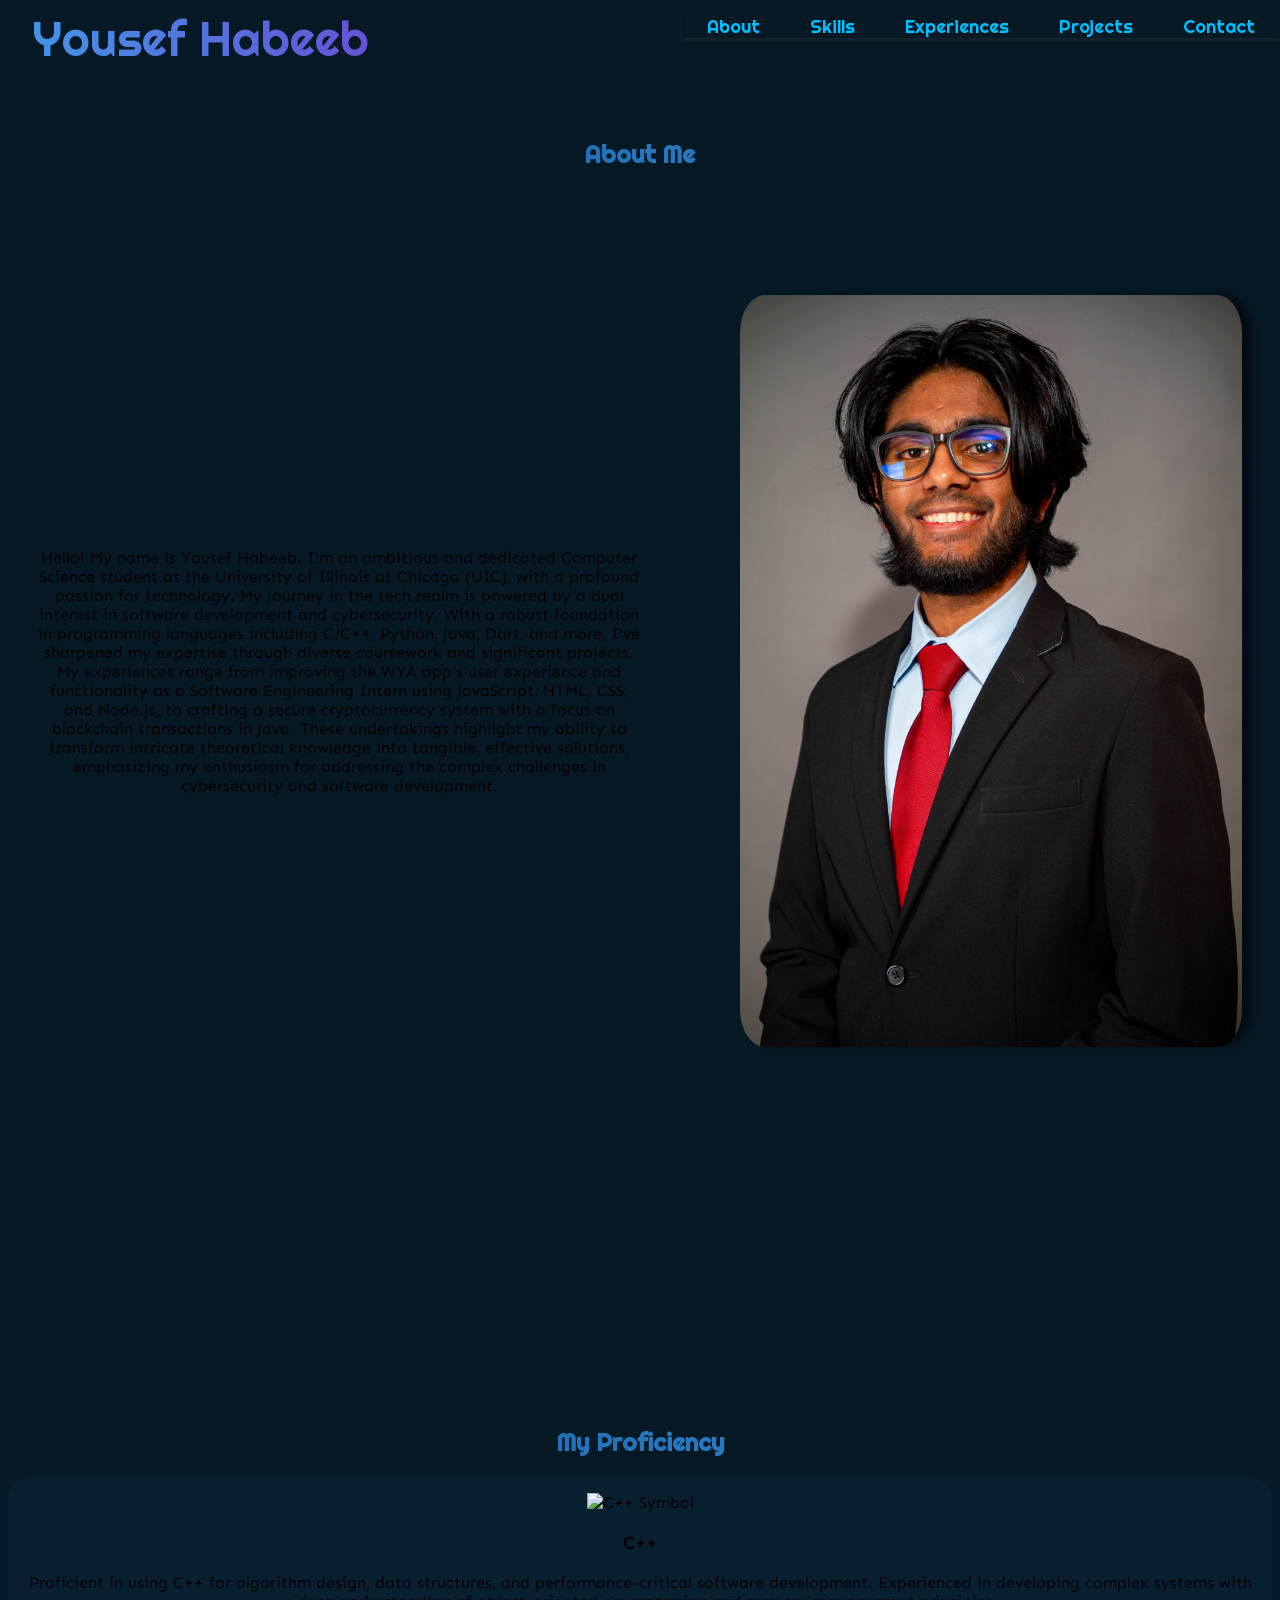
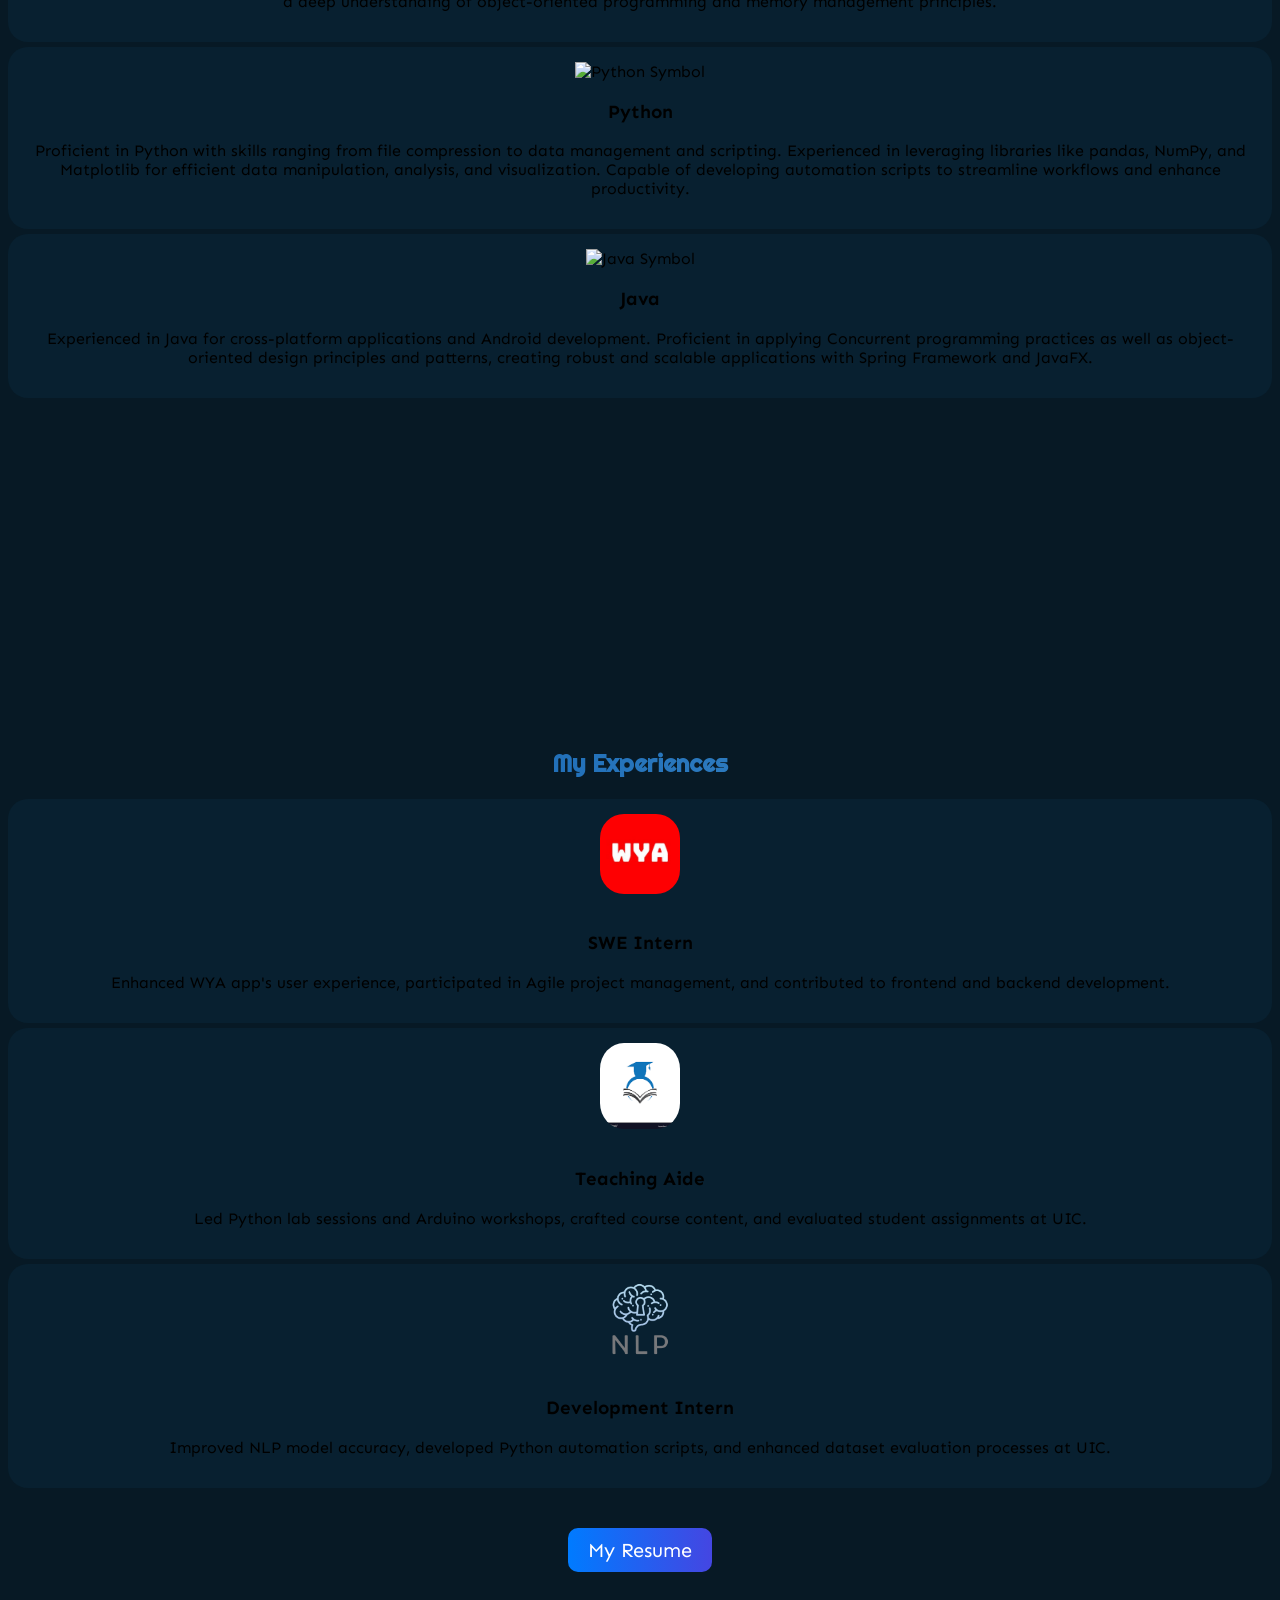
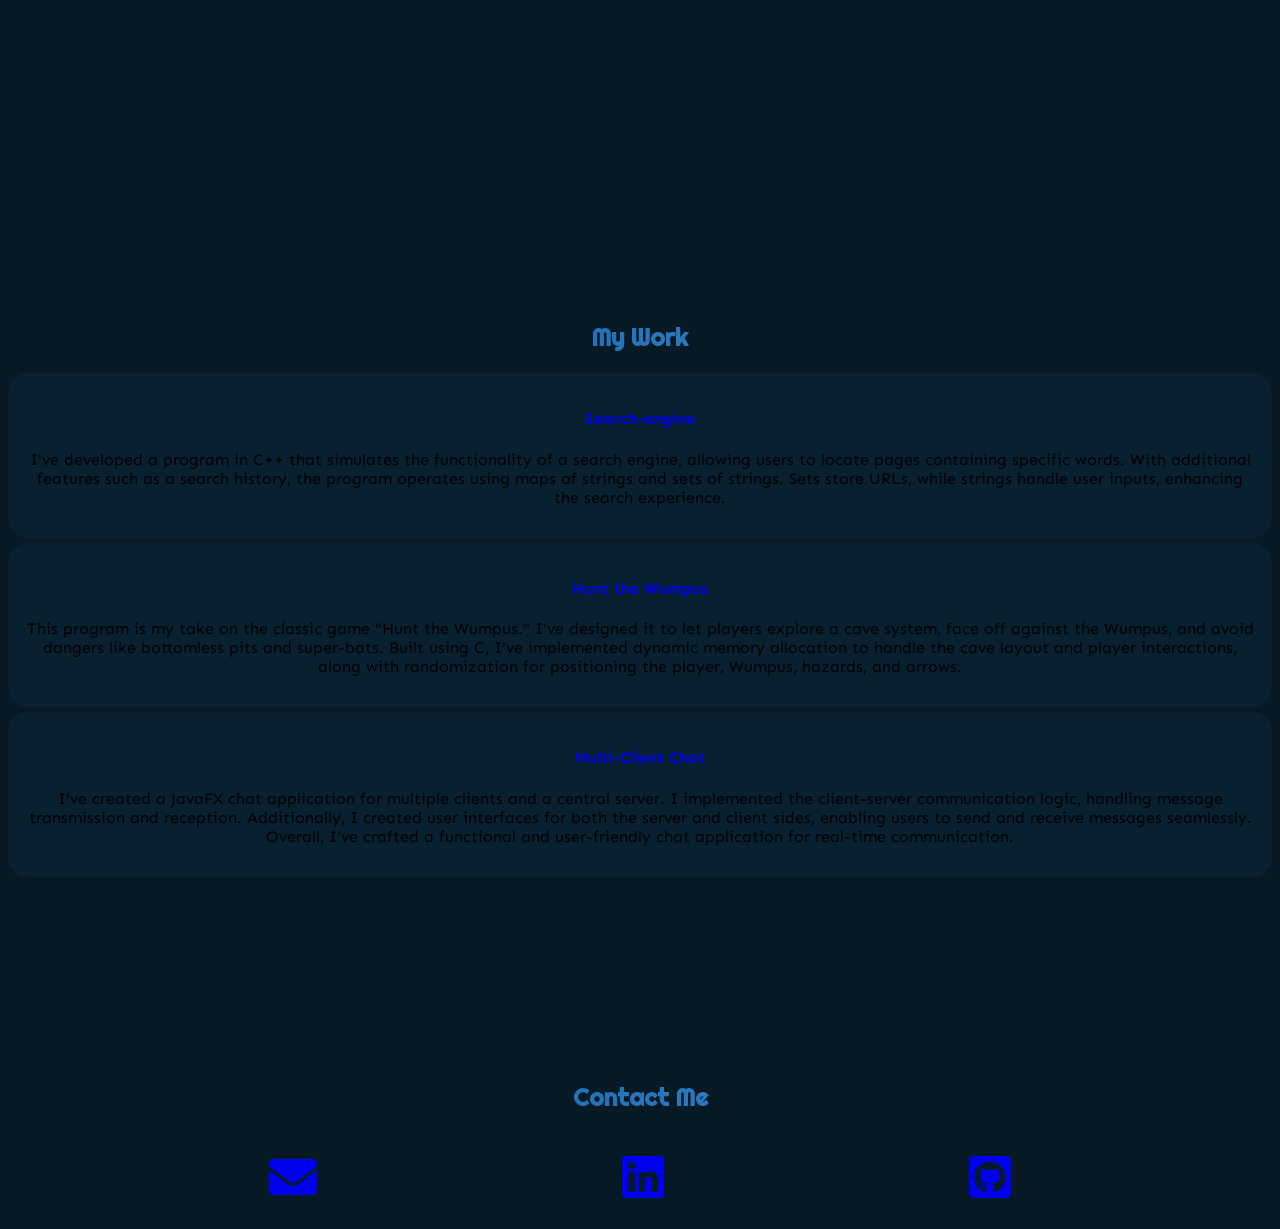
==== index.html @ d12cd9b8 "checking without .html check" ====
<!DOCTYPE html>
<html lang="en">
<head>
    <meta charset="UTF-8">
    <meta name="viewport" content="width=device-width, initial-scale=1">
    <link rel="stylesheet" href="https://cdn.jsdelivr.net/npm/@picocss/pico@1/css/pico.min.css">
    <link rel="stylesheet" href="https://cdnjs.cloudflare.com/ajax/libs/font-awesome/5.15.3/css/all.min.css">
    
    
    <link rel="stylesheet" href="indexStyles.css">
    
</head>


<body>


        <div class="cool-looking-name">Yousef Habeeb</div>

        <input type="checkbox" id="nav-toggle" class="nav-toggle" hidden>
        <label for="nav-toggle" class="nav-toggle-label">
            <span><i class="fas fa-bars"></i></span>
        </label>

        <div class="navbar">
            <a href="#" class="back-arrow" style="display:none;">&#8678;
            </a> 
            <a href="#about">About</a>
            <a href="#skills">Skills</a>
            <a href="#goals">Experiences</a>
            <a href="#projects">Projects</a>
            <a href="#contact">Contact</a>
        </div>


<main class="container">
    <section id="about">
        <h2>About Me</h2>
        <div class="about-content">
            <p> 
                Hello! My name is Yousef Habeeb. I'm an ambitious and dedicated Computer Science student at the University of Illinois at Chicago (UIC), with a profound passion for technology. My journey in the tech realm is powered by a dual interest in software development and cybersecurity. With a robust foundation in programming languages including C/C++, Python, Java, Dart, and more, I've sharpened my expertise through diverse coursework and significant projects. My experiences range from improving the WYA app's user experience and functionality as a Software Engineering Intern using JavaScript, HTML, CSS, and Node.js, to crafting a secure cryptocurrency system with a focus on blockchain transactions in Java. These undertakings highlight my ability to transform intricate theoretical knowledge into tangible, effective solutions, emphasizing my enthusiasm for addressing the complex challenges in cybersecurity and software development.</p>
            <img src="me.jpg" alt="About Me Image">
        </div>
    </section>
    

    <section id="skills">
        <h2>My Proficiency</h2>
        <div class="grid">
            <article>
                <img src="https://img.icons8.com/color/48/000000/c-plus-plus-logo.png" alt="C++ Symbol" style="width:48px;height:auto;">
                <h3>C++</h3>
                <p>Proficient in using C++ for algorithm design, data structures, and performance-critical software development. Experienced in developing complex systems with a deep understanding of object-oriented programming and memory management principles.</p>
            </article>
            <article>
                <img src="https://img.icons8.com/color/48/000000/python.png" alt="Python Symbol" style="width:48px;height:auto;">
                <h3>Python</h3>
                <p>Proficient in Python with skills ranging from file compression to data management and scripting. Experienced in leveraging libraries like pandas, NumPy, and Matplotlib for efficient data manipulation, analysis, and visualization. Capable of developing automation scripts to streamline workflows and enhance productivity.</p>
            </article>
            <article>
                <img src="https://img.icons8.com/color/48/000000/java-coffee-cup-logo.png" alt="Java Symbol" style="width:48px;height:auto;">
                <h3>Java</h3>
                <p>Experienced in Java for cross-platform applications and Android development. Proficient in applying Concurrent programming practices as well as object-oriented design principles and patterns, creating robust and scalable applications with Spring Framework and JavaFX. </p>
            </article>
        </div>
    </section>
    




    <section id="goals" class="goals-content">
        <h2>My Experiences</h2>
        <div class="grid">
            <!-- Card for Software Engineering Intern -->
            <article>
                <img src="Assets/wya.jpg" alt="Software Engineering" class="experience-icon">
                <h3>SWE Intern</h3>
                <p>Enhanced WYA app's user experience, participated in Agile project management, and contributed to frontend and backend development.</p>
            </article>
    
            <!-- Card for Technical Instructor -->
            <article>
                <img src="Assets/TA.png" alt="Technical Instructor" class="experience-icon">
                <h3>Teaching Aide</h3>
                <p>Led Python lab sessions and Arduino workshops, crafted course content, and evaluated student assignments at UIC.</p>
            </article>
    
            <!-- Card for NLP Development Intern -->
            <article>
                <img src="Assets/nlp-logo.png" alt="NLP Development" class="experience-icon">
                <h3>Development Intern</h3>
                <p>Improved NLP model accuracy, developed Python automation scripts, and enhanced dataset evaluation processes at UIC.</p>
            </article>
            <!-- Add more cards as needed -->
        </div>

        <div>
            <div class="button-container">
                <a href="Yousef_resume.pdf" class="resume-button" target="_blank">My Resume</a>
            </div>
        </div>
        
    </section>




    <section id="projects">
    <h2>My Work</h2>
    <div class="grid">
        <article>
            <h4><a href="search-engine" >Search-engine</a></h4>
            <p>I've developed a program in C++ that simulates the functionality of a search engine, allowing users to locate pages containing specific words. With additional features such as a search history, the program operates using maps of strings and sets of strings. Sets store URLs, while strings handle user inputs, enhancing the search experience.</p>
        </article>
        <article>
            <h4><a href="wumpus" >Hunt the Wumpus</a></h4>
            <p>This program is my take on the classic game "Hunt the Wumpus." I've designed it to let players explore a cave system, face off against the Wumpus, and avoid dangers like bottomless pits and super-bats. Built using C, I've implemented dynamic memory allocation to handle the cave layout and player interactions, along with randomization for positioning the player, Wumpus, hazards, and arrows.</p>
        </article>
        <article>
            <h4><a href="client" >Multi-Client Chat</a></h4>
            <p>I've created a JavaFX chat application for multiple clients and a central server. I implemented the client-server communication logic, handling message transmission and reception. Additionally, I created user interfaces for both the server and client sides, enabling users to send and receive messages seamlessly. Overall, I've crafted a functional and user-friendly chat application for real-time communication.</p>
        </article>
    </div>
    </section>

    <section id="contact">
        <h2>Contact Me</h2>
        <div class="contact-icons" style="text-align:center;">
            <a href="#" onclick="openGmail()">
                <i class="fas fa-envelope fa-3x"></i>
            </a>
            <a href="https://www.linkedin.com/in/yousefhabeeb21/" target="_blank" class="contact-link">
                <i class="fab fa-linkedin fa-3x"></i>
            </a>
            <a href="https://github.com/YousefHabeeb21" target="_blank" class="contact-link">
                <i class="fab fa-github-square fa-3x"></i>
            </a>
        </div>
    </section>
    
</main>

        
        
        
        
    <script src="scripts.js"></script>
    <script src="navbar.js"></script>
        
        
</body>
</html>
---- indexStyles.css ----
@import url('https://fonts.googleapis.com/css2?family=Righteous&display=swap');
@import url('https://fonts.googleapis.com/css2?family=Sen:wght@400;700;800&display=swap');



.cool-looking-name {
    margin-left: 25px;
    font-family: 'Righteous', cursive;
    font-size: 48px;
    background: -webkit-linear-gradient(left, #4493e7, #8811c5);
    background-clip: text;
    color: transparent;
    background-size: 200% 100%;
    animation: moveGradient 1.5s linear infinite;
    display: inline-block;
}

body {
    background-color: #071925;
    font-family: 'Sen', cursive;
    
}
body {
    -webkit-font-smoothing: antialiased; /* for Chrome, Safari */
    -moz-osx-font-smoothing: grayscale; /* for Firefox */
    text-rendering: optimizeLegibility;
}



@keyframes moveGradient {

    0%, 100% {
        background-position: 0% 50%;
    }
    50% {
        background-position: 100% 50%;
    }
}





#skills {
    margin-top: 350px;
}
#goals {
    margin-top: 350px;
}

#projects {
    margin-top: 350px;
    
}

#contact {
    padding-top: 100px;
    margin-bottom: auto;
}

h4 a{
    display: inline;
    text-decoration: none;
}
h4 {
    transition: transform 0.3s ease;
}
h4:hover{
    transform: scale(1.15);
}




#about {
    text-align: center; 
    padding: 30px;
}

#about h2 {
    margin-top: 40px; 
}

.about-content {
    display: flex; 
    justify-content: center; 
    align-items: center; 
    gap: 100px; 
    margin-top: 125px;
}

#about p {
    flex: 1; 
    max-width: 50%;
    text-align: center; 

}

#about img {
    flex: .5; 
    border-radius: 05%; 
    width: 200px; 
    height: auto;
    box-shadow: 10px 0px 6px rgba(0, 0, 0, 0.5);
}






.experience-icon {
    width: 80px; 
    height: auto;
    margin-bottom: 15px;
    border-radius: 30%;
}

.button-container {
    text-align: center;
    margin-top: 40px; 
}


.resume-button {
    padding: 10px 20px;
    background: -webkit-linear-gradient(left, #007bff, #8811c5);
    background-size: 200% 100%;
    animation: moveGradient 2s linear infinite;
    text-decoration: none;
    color: white;
    border: none;
    border-radius: 10px;
    font-size: 20px;
    display: inline-block; 
    transition: transform 0.3s ease;

}


#goals .resume-button:hover {
    text-decoration: none; 
    transform: scale(1.15);
}



article {
    padding: 15px;
    border-radius: 20px;
    text-align: center;
    transition: transform 0.3s ease, box-shadow 0.3s ease; 
    margin-bottom: 5px;
    background-color: #082030;
    /* font-family: 'Roboto', Arial, Helvetica, sans-serif; */

    

}
article:hover {
    transform: translateY(-5px); 
    box-shadow: 0 5px 15px rgba(0,0,0,0.2); 
}
    


    .navbar {
        position: fixed; 
        display: flex;
        font-size: 15;
        font-family: 'Righteous';
        top: 15px; 
        right: 0;
        width: auto; 
        z-index: 1000; 
        box-shadow: 0 2px 4px rgba(173, 167, 167, 0.1);
        transition: none;
    }
    .navbar a {
        color: #00bfff;
        text-decoration: none;
        margin: 0 25px;
        font-size: 18px;
        transition: color 0.3s;
    }
    .navbar a:hover {
        color: #ffffff;
        text-shadow: 0 0 8px #00bfff; 
    }
    .nav-toggle-label {
        display: contents; 
        position: fixed;
        top: 0; right: 0;
        padding: 1rem;
    }
    .nav-toggle-label span,
    .nav-toggle-label span i {
        display: none;
    }
    


    h2 {
        /* color: #00bfff; */
        background: -webkit-linear-gradient(left, #0253aa, #94d9f0);
        background-clip: text;
        color: transparent;
        background-size: 200% 100%;
        animation: moveGradient 2s linear infinite;
        text-align: center; 
        font-family: 'Righteous';
        margin-top: 100px;
    }     
    .contact-intro {
        text-align: center;
        font-size: 1.2em;
        font-weight: bold;
        
    }

    .contact-icons a {
        display: inline-block;
        margin: 20px 150px;
        transition: transform 0.3s ease;
    }

    .contact-icons a:hover {
        transform: scale(1.25);
    }





    @media (max-width: 990px) {
        .cool-looking-name {
            font-size: 38px;
        }


        #about {
            padding: 15px;
        }

        .about-content {
            display: flex;
            flex-direction: column; 
            align-items: center; 
            margin-top: 30px;
            
        }

        #about p {
            max-width: 100%; 
            text-align: center; 
            margin-bottom: -20px; 
            
        }

        #about img {
            width: 75%; 
            height: auto; 
            box-shadow: 0 5px 8px rgba(0,0,0,0.4); 
        }

        h4 a{
          text-decoration: underline;
        }
        h4:hover{
            transform: scale(1);
        }

        #goals .resume-button:hover {
            text-decoration: none; 
            transform: scale(1);
        }
        article:hover {
            transform: translateY(0px); 
            box-shadow: 0 5px 15px rgba(0,0,0,0.2); 
        }
      
        .nav-toggle-label span,
        .nav-toggle-label span i {
            display: block; 
            color: #0eb4e7; 
            font-size: 1.5rem; 
            right: 0;
            z-index: 1000;

        }


        .navbar {
            position: fixed;
            display:block;
            top: 0; right: 0;
            width: 100%; 
            height: 100%;
            background: -webkit-linear-gradient(left, #007bff, #8811c5);
            box-shadow: -5px 0 15px rgba(0,0,0,.5);
            transform: translateX(100%);
            transition: transform 0.3s ease-in-out;
        }

        .nav-toggle:checked ~ .navbar {
            transform: translateX(0); 
        }

        .navbar a {
            display: flex;
            padding: 30px 10px;
            font-weight: bold;
            text-align: center;
            color:lightskyblue;
        }
        .nav-toggle:checked ~ .nav-toggle-label {
            display: none;
        }

        .back-arrow {
            display: none; 
            color: #fff; 
            position: absolute;
            top: 0;
            right: 0;
            padding: 1rem;
        }
        


        .contact-icons a {
            display: inline-block;
            margin: 20px 50px;
            transition: transform 0.3s ease;
        }
        .contact-icons a:hover {
            transform: scale(1);
        }
          

    }
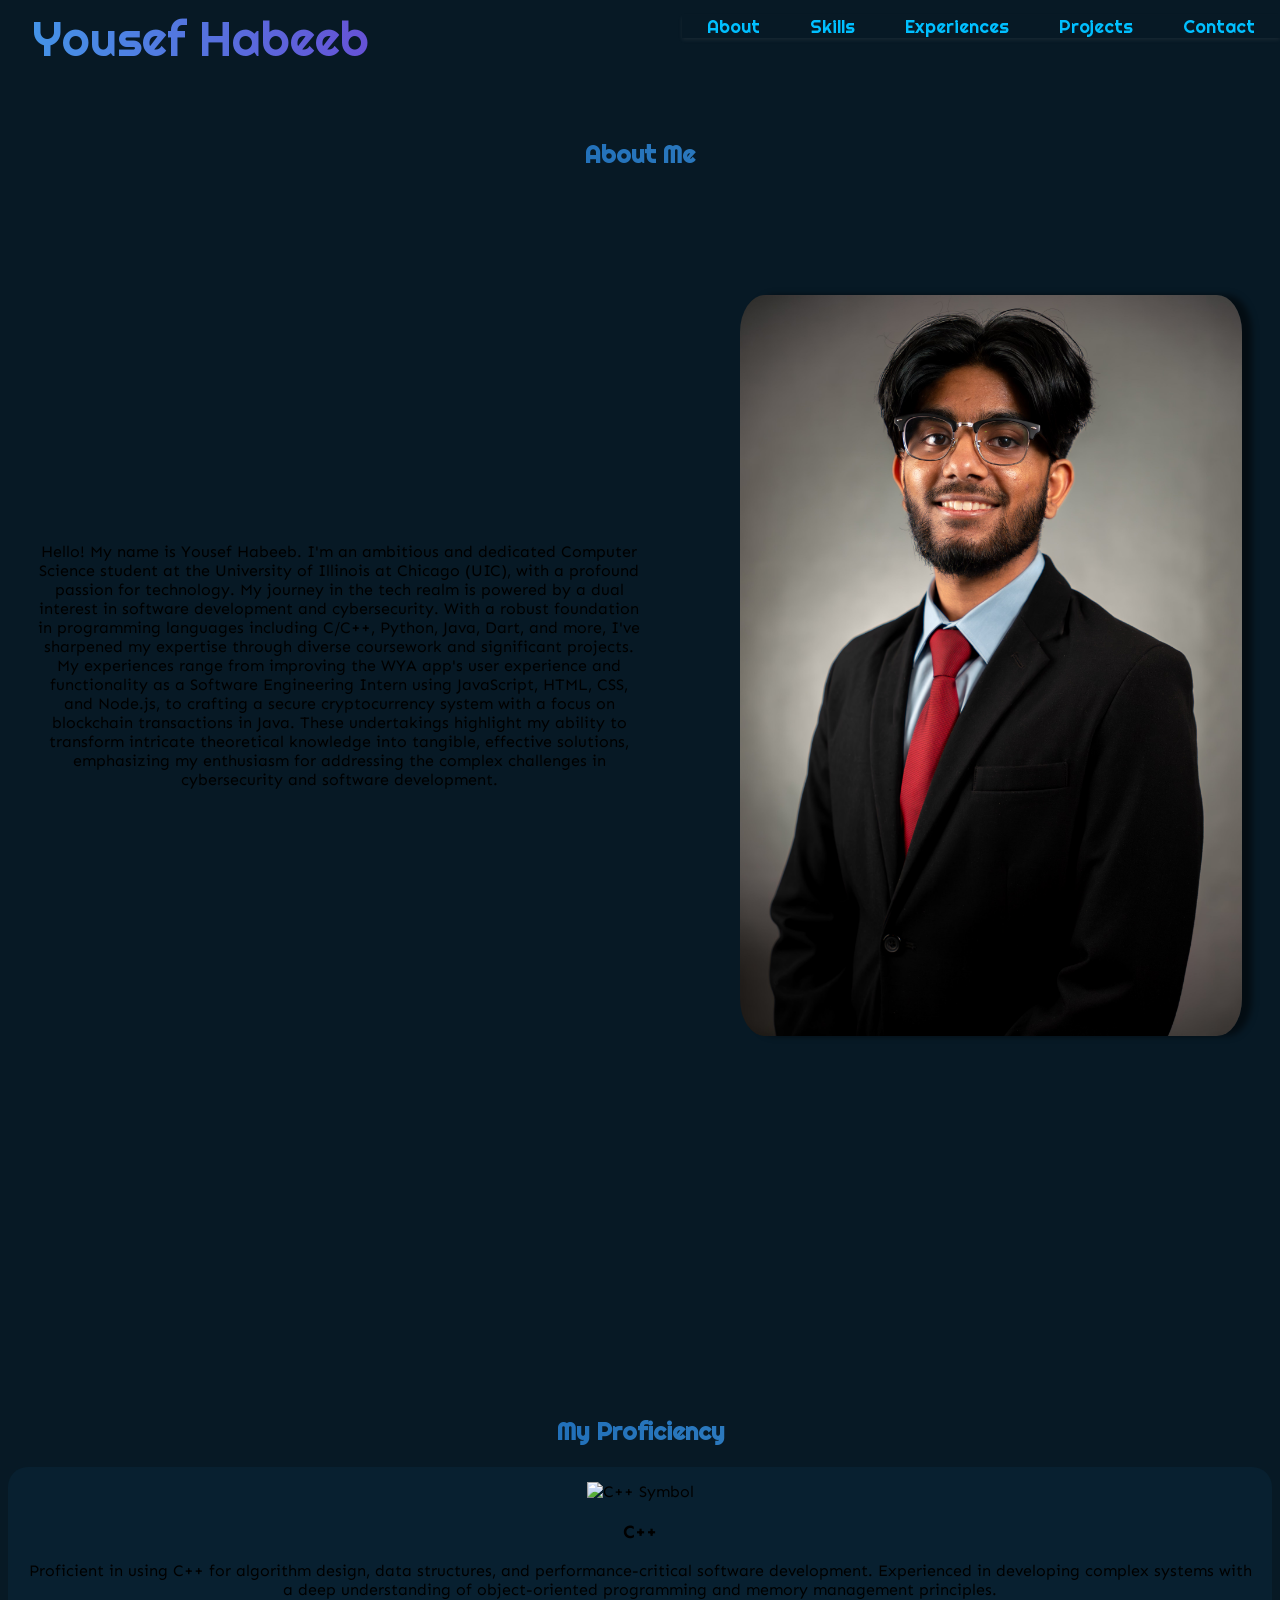
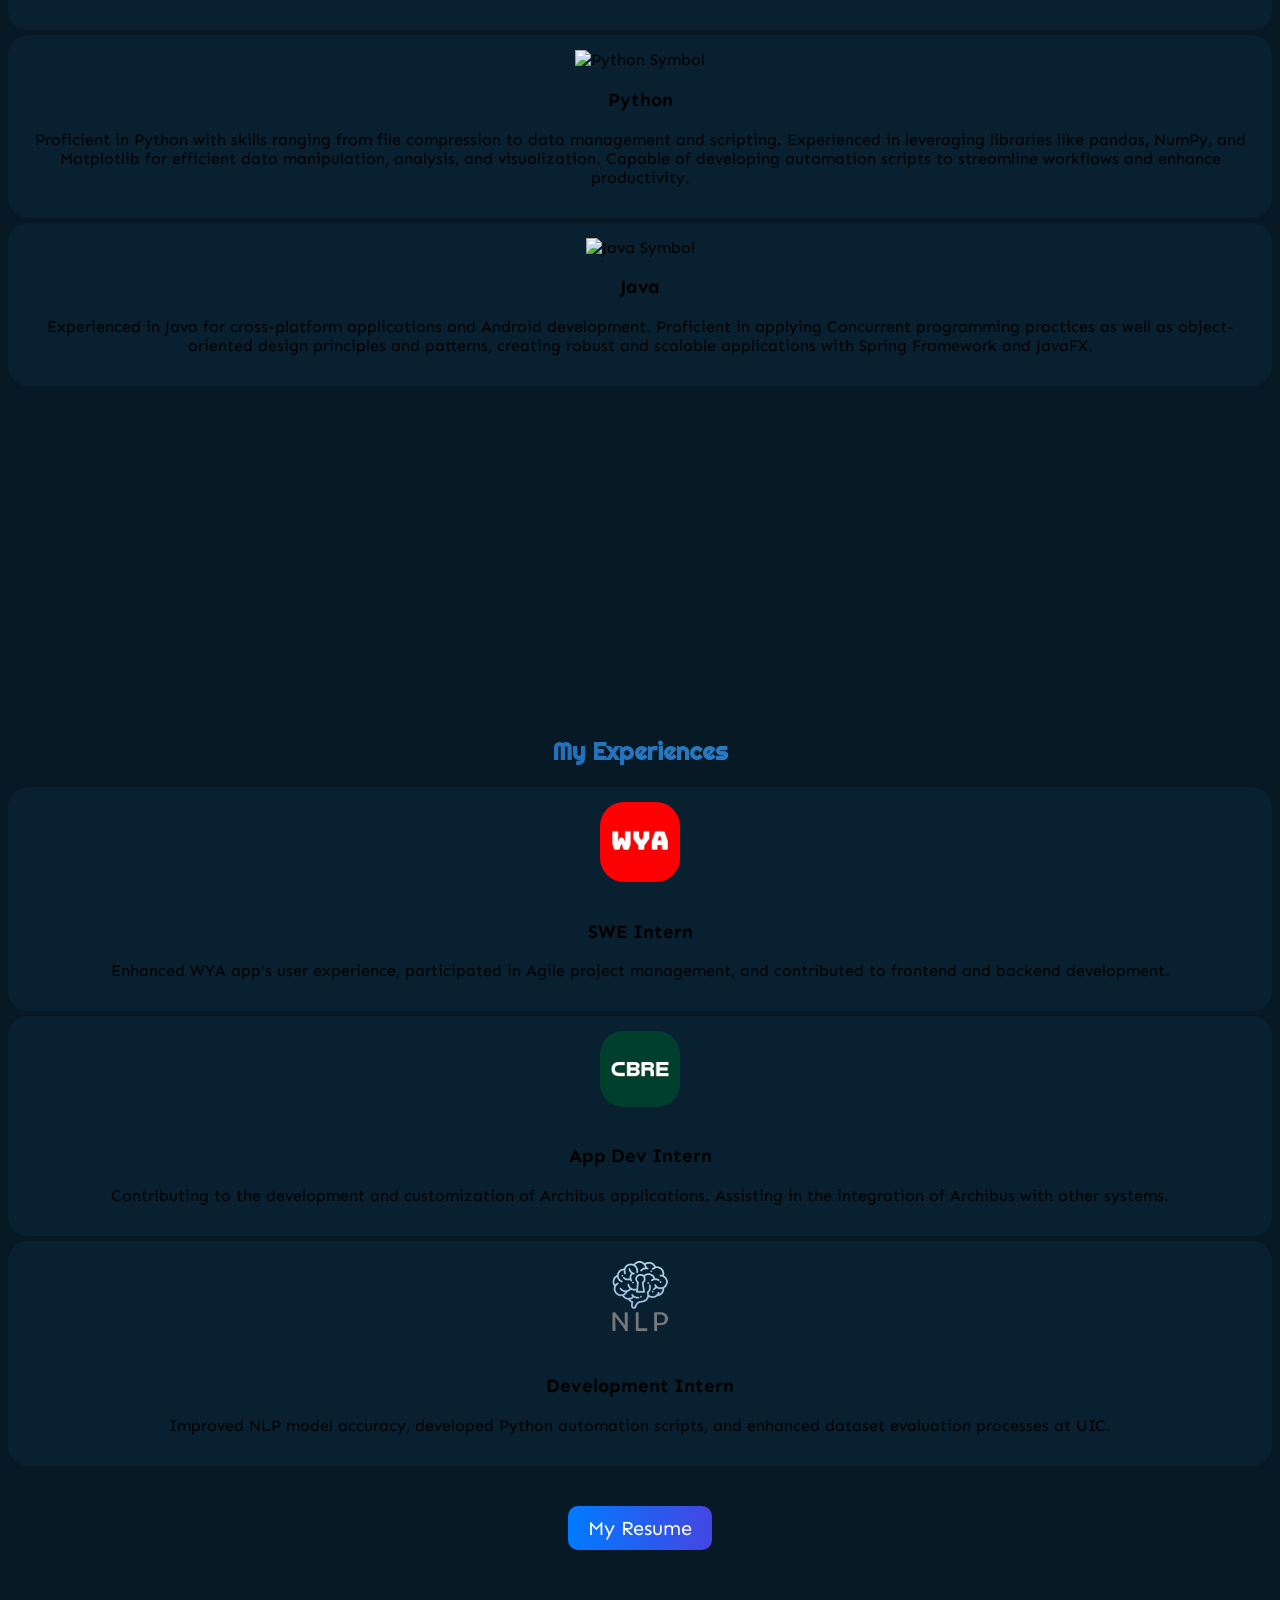
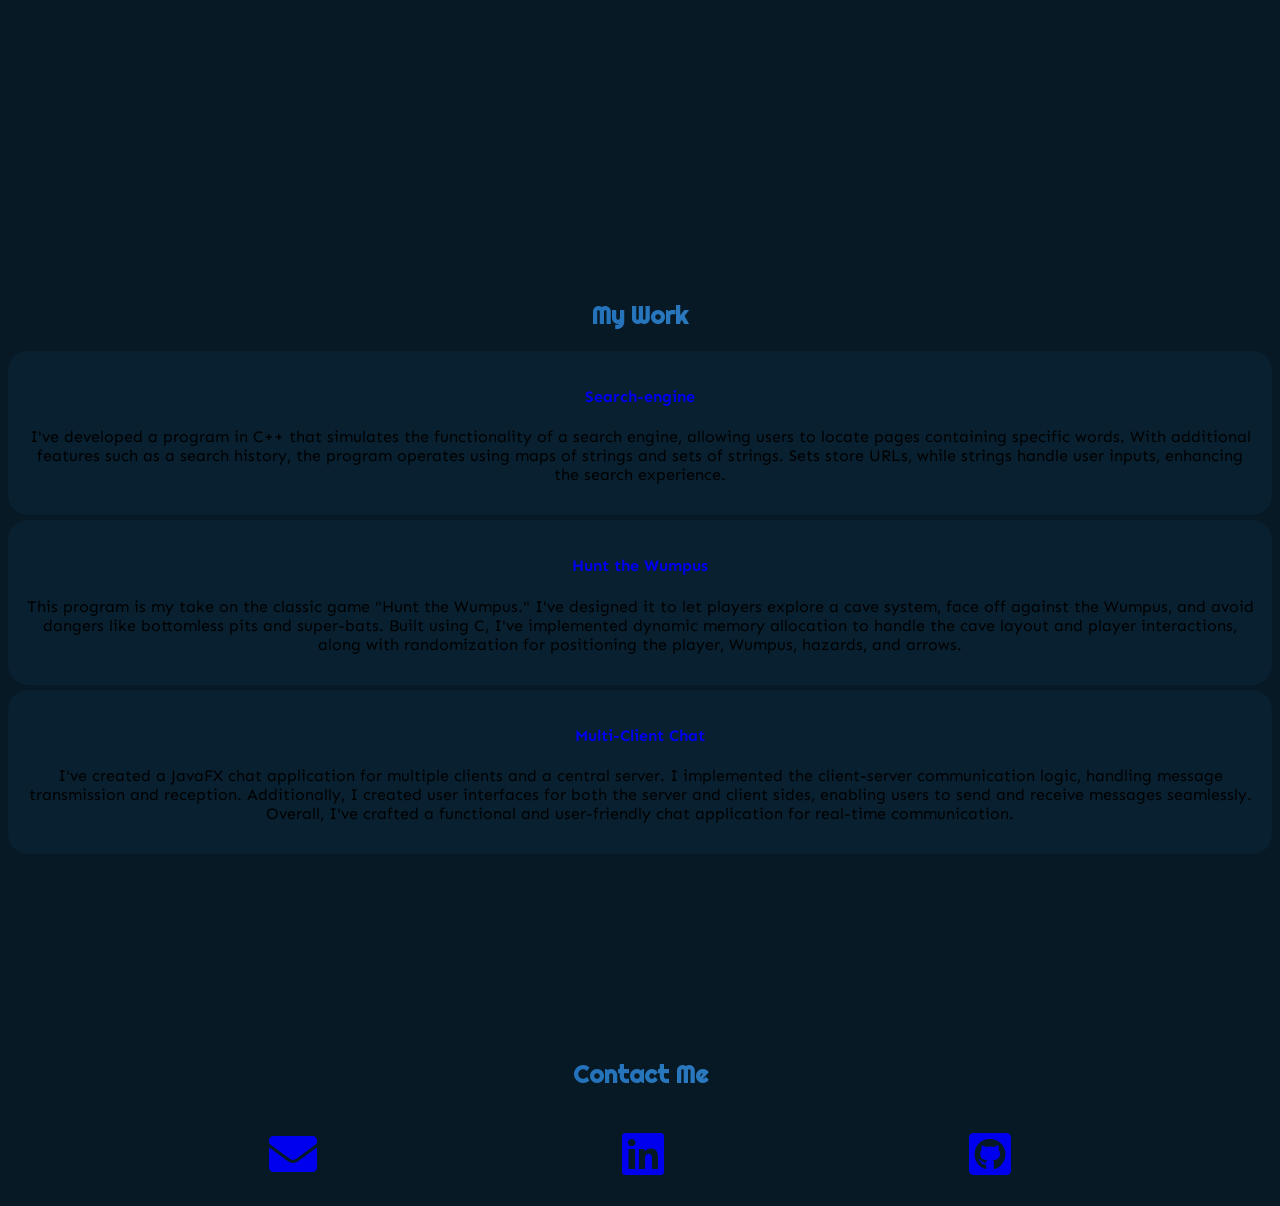
==== commit 8e275bd0: "new company" ====
--- a/index.html
+++ b/index.html
@@ -82,9 +82,9 @@
     
             <!-- Card for Technical Instructor -->
             <article>
-                <img src="Assets/TA.png" alt="Technical Instructor" class="experience-icon">
-                <h3>Teaching Aide</h3>
-                <p>Led Python lab sessions and Arduino workshops, crafted course content, and evaluated student assignments at UIC.</p>
+                <img src="Assets/cbre.png" alt="Technical Instructor" class="experience-icon">
+                <h3>App Dev Intern</h3>
+                <p>Contributing to the development and customization of Archibus applications. Assisting in the integration of Archibus with other systems.</p>
             </article>
     
             <!-- Card for NLP Development Intern -->
@@ -98,7 +98,7 @@
 
         <div>
             <div class="button-container">
-                <a href="Yousef_resume.pdf" class="resume-button" target="_blank">My Resume</a>
+                <a href="YousefHabeeb_resume.pdf" class="resume-button" target="_blank">My Resume</a>
             </div>
         </div>
         
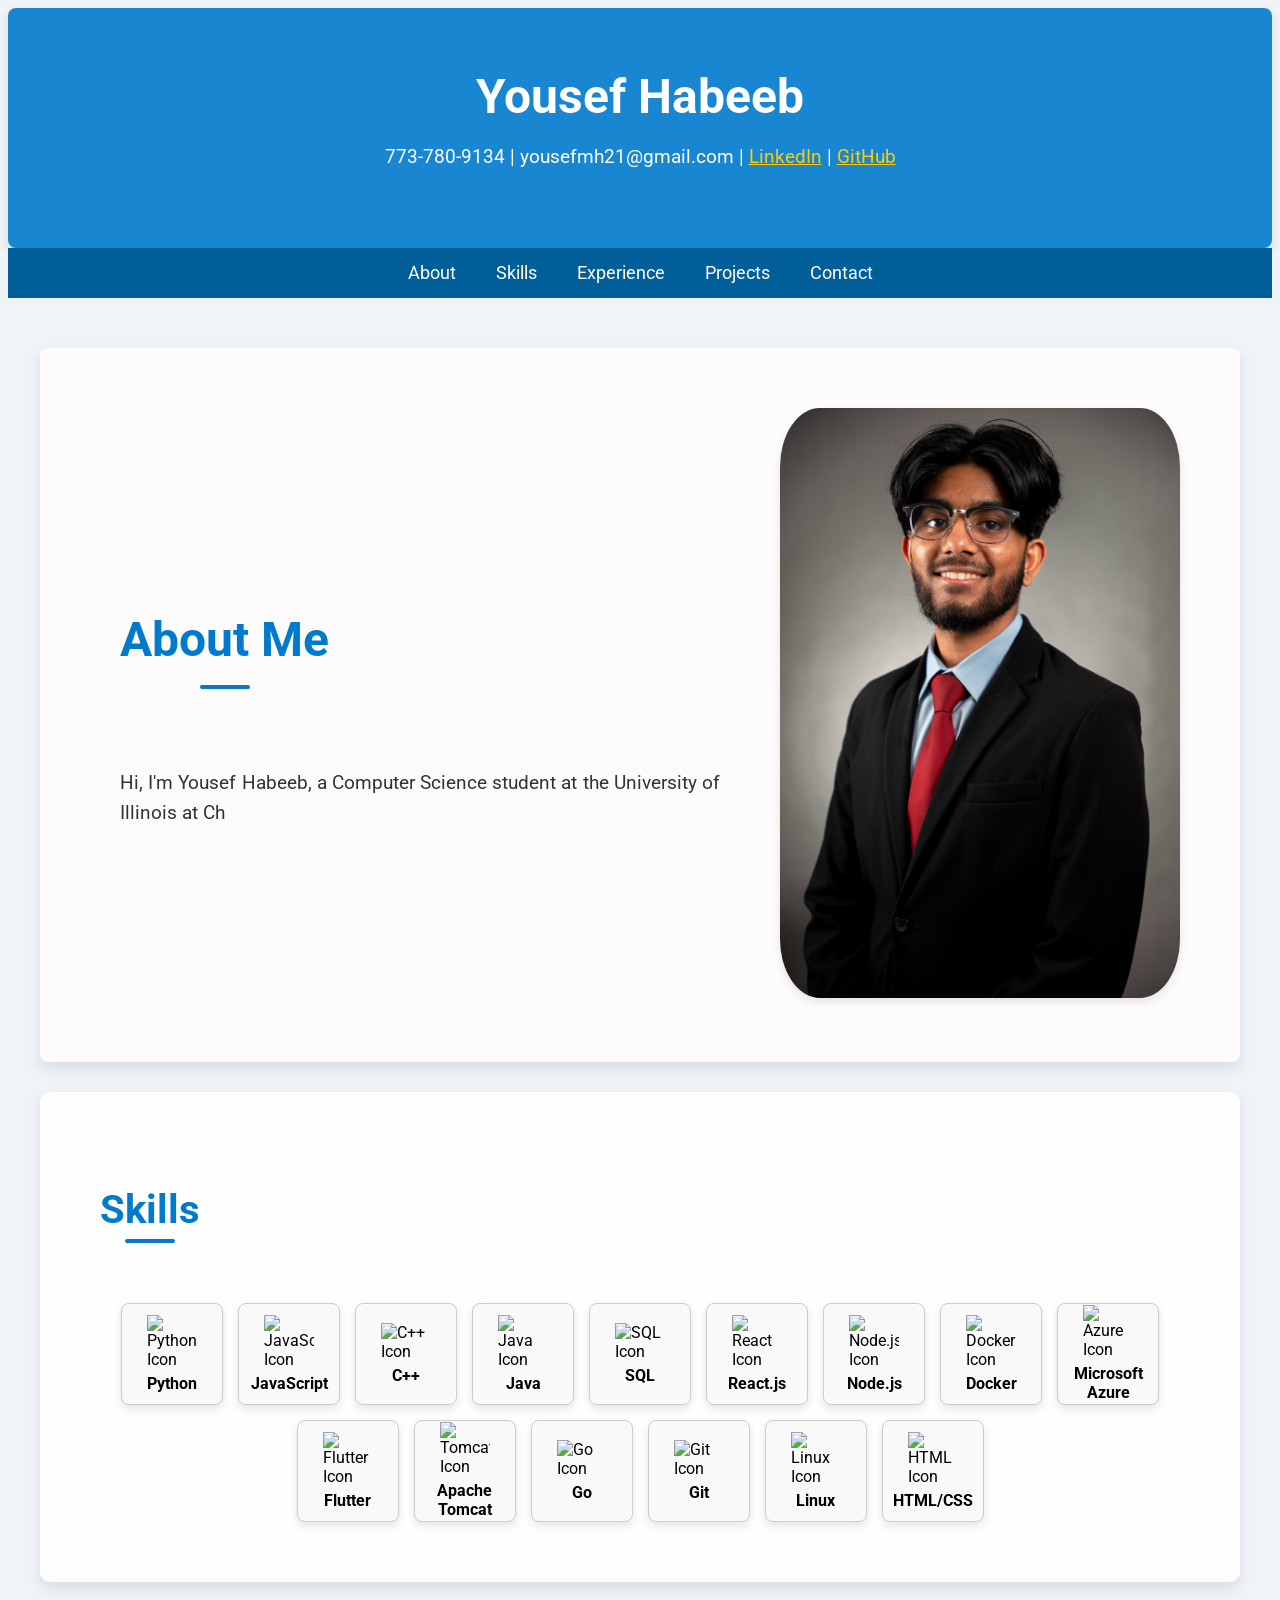
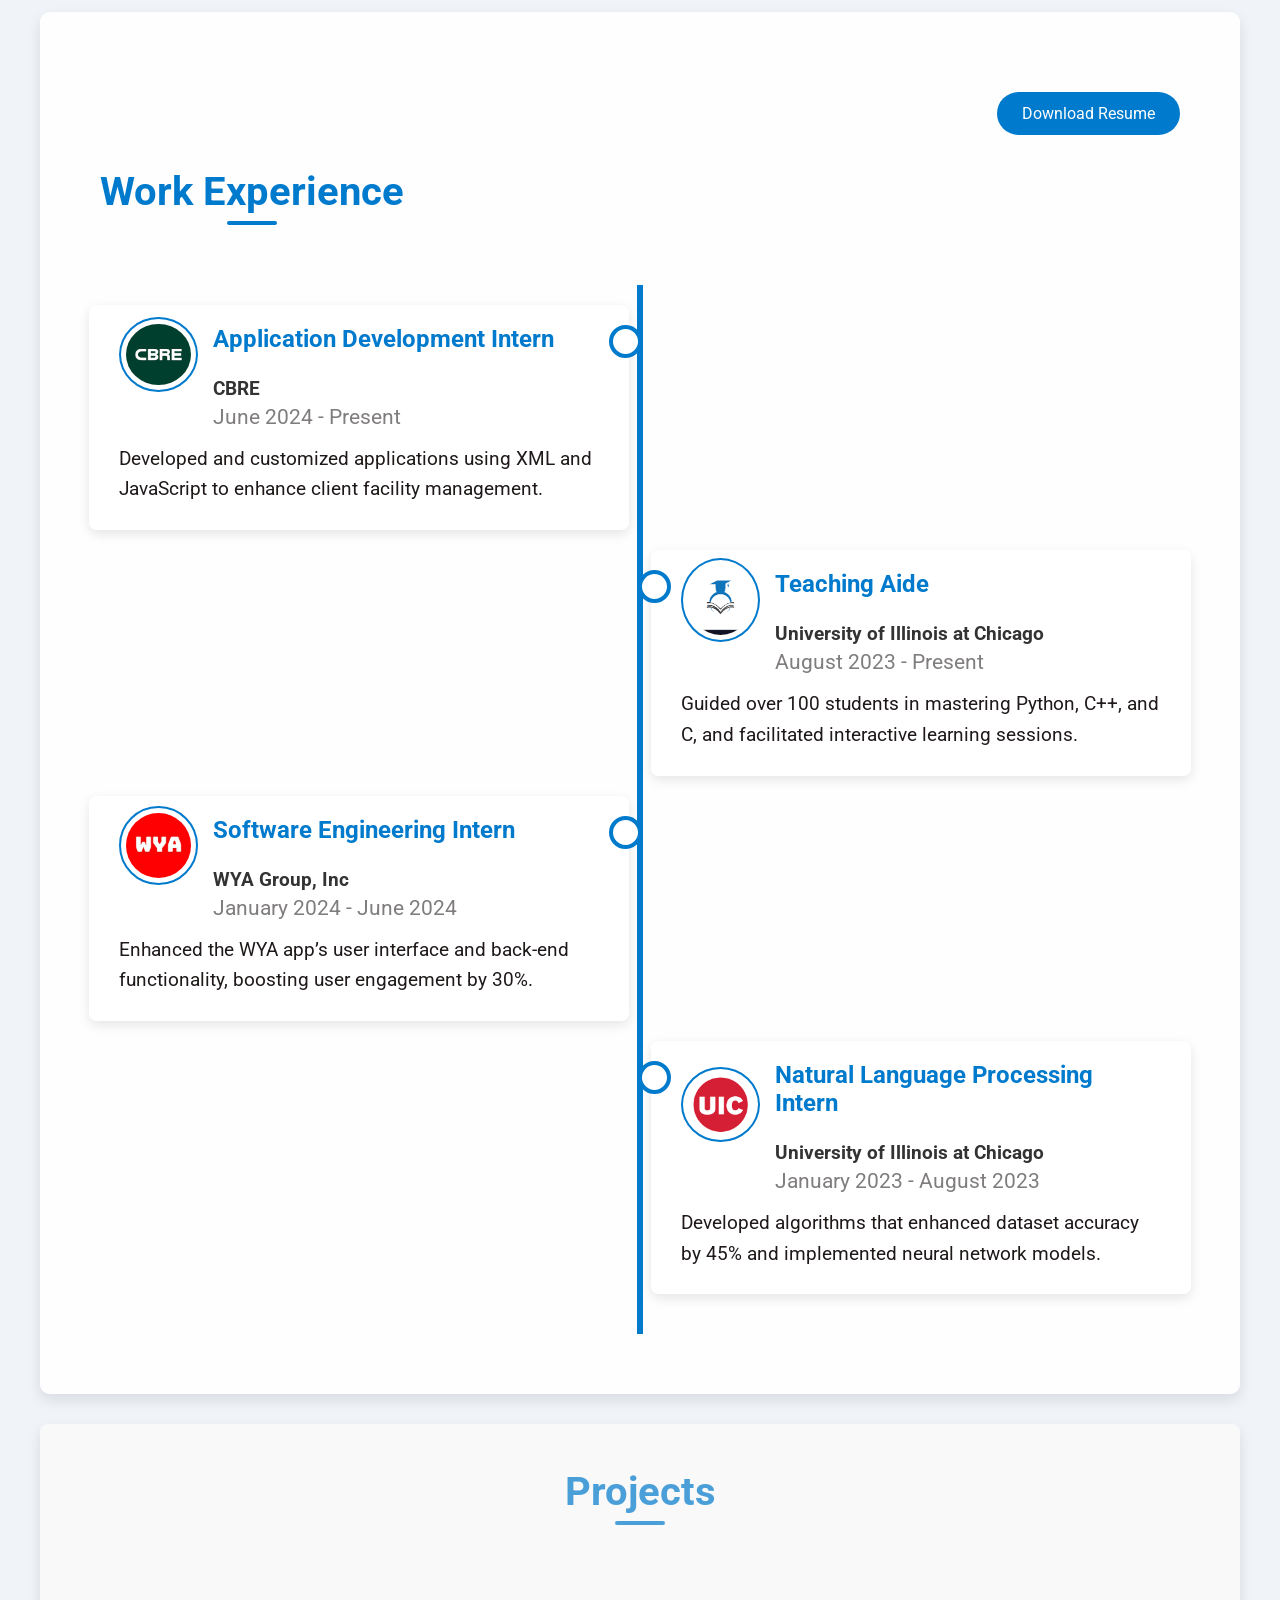
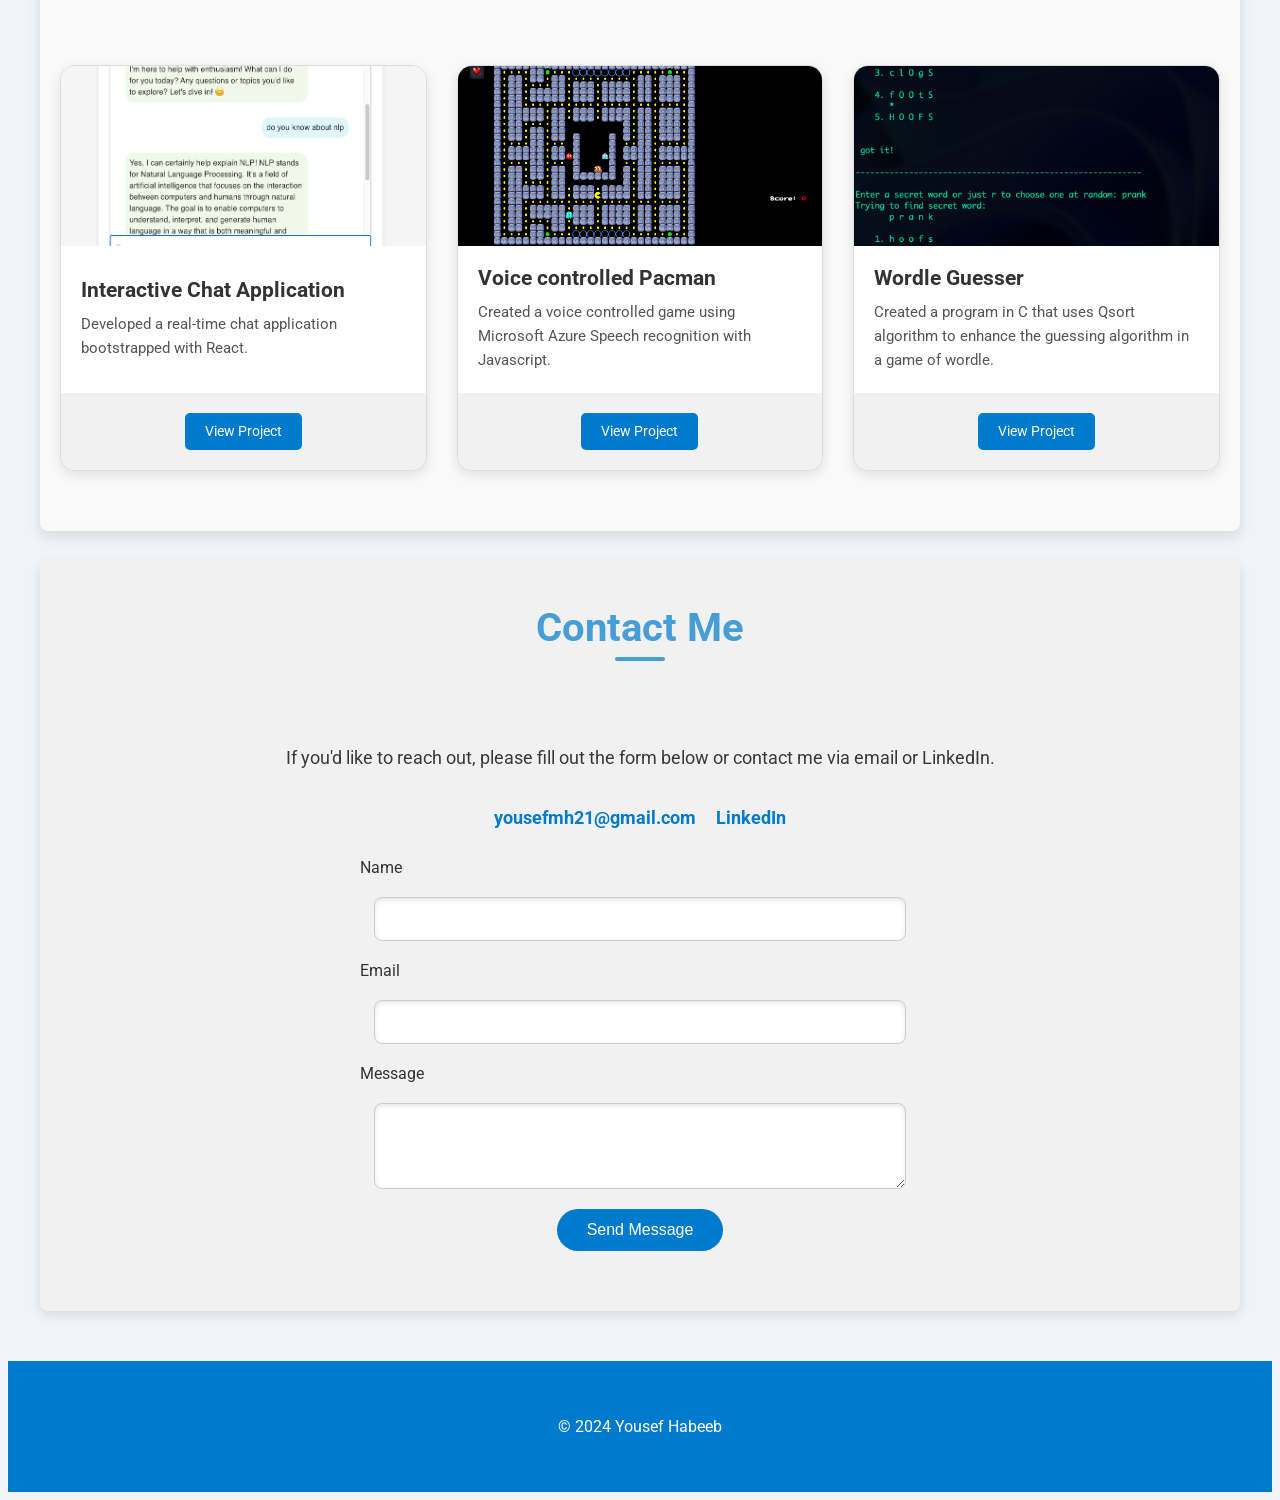
==== commit e1d497ad: "Add files via upload" ====
--- a/index.html
+++ b/index.html
@@ -1,155 +1,239 @@
-
-<!DOCTYPE html>
-<html lang="en">
-<head>
-    <meta charset="UTF-8">
-    <meta name="viewport" content="width=device-width, initial-scale=1">
-    <link rel="stylesheet" href="https://cdn.jsdelivr.net/npm/@picocss/pico@1/css/pico.min.css">
-    <link rel="stylesheet" href="https://cdnjs.cloudflare.com/ajax/libs/font-awesome/5.15.3/css/all.min.css">
-    
-    
-    <link rel="stylesheet" href="indexStyles.css">
-    
-</head>
-
-
-<body>
-
-
-        <div class="cool-looking-name">Yousef Habeeb</div>
-
-        <input type="checkbox" id="nav-toggle" class="nav-toggle" hidden>
-        <label for="nav-toggle" class="nav-toggle-label">
-            <span><i class="fas fa-bars"></i></span>
-        </label>
-
-        <div class="navbar">
-            <a href="#" class="back-arrow" style="display:none;">&#8678;
-            </a> 
-            <a href="#about">About</a>
-            <a href="#skills">Skills</a>
-            <a href="#goals">Experiences</a>
-            <a href="#projects">Projects</a>
-            <a href="#contact">Contact</a>
-        </div>
-
-
-<main class="container">
-    <section id="about">
-        <h2>About Me</h2>
-        <div class="about-content">
-            <p> 
-                Hello! My name is Yousef Habeeb. I'm an ambitious and dedicated Computer Science student at the University of Illinois at Chicago (UIC), with a profound passion for technology. My journey in the tech realm is powered by a dual interest in software development and cybersecurity. With a robust foundation in programming languages including C/C++, Python, Java, Dart, and more, I've sharpened my expertise through diverse coursework and significant projects. My experiences range from improving the WYA app's user experience and functionality as a Software Engineering Intern using JavaScript, HTML, CSS, and Node.js, to crafting a secure cryptocurrency system with a focus on blockchain transactions in Java. These undertakings highlight my ability to transform intricate theoretical knowledge into tangible, effective solutions, emphasizing my enthusiasm for addressing the complex challenges in cybersecurity and software development.</p>
-            <img src="me.jpg" alt="About Me Image">
-        </div>
-    </section>
-    
-
-    <section id="skills">
-        <h2>My Proficiency</h2>
-        <div class="grid">
-            <article>
-                <img src="https://img.icons8.com/color/48/000000/c-plus-plus-logo.png" alt="C++ Symbol" style="width:48px;height:auto;">
-                <h3>C++</h3>
-                <p>Proficient in using C++ for algorithm design, data structures, and performance-critical software development. Experienced in developing complex systems with a deep understanding of object-oriented programming and memory management principles.</p>
-            </article>
-            <article>
-                <img src="https://img.icons8.com/color/48/000000/python.png" alt="Python Symbol" style="width:48px;height:auto;">
-                <h3>Python</h3>
-                <p>Proficient in Python with skills ranging from file compression to data management and scripting. Experienced in leveraging libraries like pandas, NumPy, and Matplotlib for efficient data manipulation, analysis, and visualization. Capable of developing automation scripts to streamline workflows and enhance productivity.</p>
-            </article>
-            <article>
-                <img src="https://img.icons8.com/color/48/000000/java-coffee-cup-logo.png" alt="Java Symbol" style="width:48px;height:auto;">
-                <h3>Java</h3>
-                <p>Experienced in Java for cross-platform applications and Android development. Proficient in applying Concurrent programming practices as well as object-oriented design principles and patterns, creating robust and scalable applications with Spring Framework and JavaFX. </p>
-            </article>
-        </div>
-    </section>
-    
-
-
-
-
-    <section id="goals" class="goals-content">
-        <h2>My Experiences</h2>
-        <div class="grid">
-            <!-- Card for Software Engineering Intern -->
-            <article>
-                <img src="Assets/wya.jpg" alt="Software Engineering" class="experience-icon">
-                <h3>SWE Intern</h3>
-                <p>Enhanced WYA app's user experience, participated in Agile project management, and contributed to frontend and backend development.</p>
-            </article>
-    
-            <!-- Card for Technical Instructor -->
-            <article>
-                <img src="Assets/cbre.png" alt="Technical Instructor" class="experience-icon">
-                <h3>App Dev Intern</h3>
-                <p>Contributing to the development and customization of Archibus applications. Assisting in the integration of Archibus with other systems.</p>
-            </article>
-    
-            <!-- Card for NLP Development Intern -->
-            <article>
-                <img src="Assets/nlp-logo.png" alt="NLP Development" class="experience-icon">
-                <h3>Development Intern</h3>
-                <p>Improved NLP model accuracy, developed Python automation scripts, and enhanced dataset evaluation processes at UIC.</p>
-            </article>
-            <!-- Add more cards as needed -->
-        </div>
-
-        <div>
-            <div class="button-container">
-                <a href="YousefHabeeb_resume.pdf" class="resume-button" target="_blank">My Resume</a>
-            </div>
-        </div>
-        
-    </section>
-
-
-
-
-    <section id="projects">
-    <h2>My Work</h2>
-    <div class="grid">
-        <article>
-            <h4><a href="search-engine" >Search-engine</a></h4>
-            <p>I've developed a program in C++ that simulates the functionality of a search engine, allowing users to locate pages containing specific words. With additional features such as a search history, the program operates using maps of strings and sets of strings. Sets store URLs, while strings handle user inputs, enhancing the search experience.</p>
-        </article>
-        <article>
-            <h4><a href="wumpus" >Hunt the Wumpus</a></h4>
-            <p>This program is my take on the classic game "Hunt the Wumpus." I've designed it to let players explore a cave system, face off against the Wumpus, and avoid dangers like bottomless pits and super-bats. Built using C, I've implemented dynamic memory allocation to handle the cave layout and player interactions, along with randomization for positioning the player, Wumpus, hazards, and arrows.</p>
-        </article>
-        <article>
-            <h4><a href="client" >Multi-Client Chat</a></h4>
-            <p>I've created a JavaFX chat application for multiple clients and a central server. I implemented the client-server communication logic, handling message transmission and reception. Additionally, I created user interfaces for both the server and client sides, enabling users to send and receive messages seamlessly. Overall, I've crafted a functional and user-friendly chat application for real-time communication.</p>
-        </article>
-    </div>
-    </section>
-
-    <section id="contact">
-        <h2>Contact Me</h2>
-        <div class="contact-icons" style="text-align:center;">
-            <a href="#" onclick="openGmail()">
-                <i class="fas fa-envelope fa-3x"></i>
-            </a>
-            <a href="https://www.linkedin.com/in/yousefhabeeb21/" target="_blank" class="contact-link">
-                <i class="fab fa-linkedin fa-3x"></i>
-            </a>
-            <a href="https://github.com/YousefHabeeb21" target="_blank" class="contact-link">
-                <i class="fab fa-github-square fa-3x"></i>
-            </a>
-        </div>
-    </section>
-    
-</main>
-
-        
-        
-        
-        
-    <script src="scripts.js"></script>
-    <script src="navbar.js"></script>
-        
-        
-</body>
-</html>
-
+<!DOCTYPE html>
+<html lang="en">
+<head>
+    <meta charset="UTF-8">
+    <meta name="viewport" content="width=device-width, initial-scale=1.0">
+    <title>Yousef Habeeb - Portfolio</title>
+    <link rel="stylesheet" href="index-styles-min.css">
+    <link rel="stylesheet" href="mobile-styles-min.css">
+    <link href="https://fonts.googleapis.com/css2?family=Roboto:wght@300;400;700&display=swap" rel="stylesheet">
+    <link rel="icon" href="favicon.ico">
+    
+</head>
+<body>
+    <header>
+        <h1>Yousef Habeeb</h1>
+        <p>773-780-9134 | yousefmh21@gmail.com | <a href="https://linkedin.com/in/yousefhabeeb21" target="_blank" style="color: #ffcc00;">LinkedIn</a> | <a href="https://github.com/YousefHabeeb21" target="_blank" style="color: #ffcc00;">GitHub</a></p>
+    </header>
+    
+    <nav>
+        <a href="#about">About</a>
+        <a href="#skills">Skills</a>
+        <a href="#experience">Experience</a>
+        <a href="#projects">Projects</a>
+        <a href="#contact">Contact</a>
+    </nav>
+    
+    <div class="container">
+        <section id="about" class="about-section">
+            <div class="text-content">
+                <h2 class="fly-in">About Me</h2>
+                <p>Hi, I'm Yousef Habeeb, a Computer Science student at the University of Illinois at Chicago, graduating in December 2024. I'm passionate about developing applications that make a difference. I have experience working on a variety of projects, from interactive chat applications to complex backend solutions. I strive to continuously learn and push my boundaries to deliver impactful and efficient solutions.</p>
+            </div>
+            <div>
+                <img src="/assets/me.jpg" alt="Yousef Habeeb Photo">
+            </div>
+        </section>
+
+        <section id="skills">
+            <h2 class="fly-in">Skills</h2>
+            <div class="skills">
+            <div class="skill-card">
+                    <img src="https://img.icons8.com/color/48/000000/python.png" alt="Python Icon">
+                    <h3>Python</h3>
+                </div>
+                <div class="skill-card">
+                    <img src="https://img.icons8.com/color/48/000000/javascript.png" alt="JavaScript Icon">
+                    <h3>JavaScript</h3>
+                </div>
+                <div class="skill-card">
+                    <img src="https://img.icons8.com/color/48/000000/c-plus-plus-logo.png" alt="C++ Icon">
+                    <h3>C++</h3>
+                </div>
+                <div class="skill-card">
+                    <img src="https://img.icons8.com/color/48/000000/java-coffee-cup-logo.png" alt="Java Icon">
+                    <h3>Java</h3>
+                </div>
+                <div class="skill-card">
+                    <img src="https://img.icons8.com/color/48/000000/sql.png" alt="SQL Icon">
+                    <h3>SQL</h3>
+                </div>
+                <div class="skill-card">
+                    <img src="https://img.icons8.com/color/48/000000/react-native.png" alt="React Icon">
+                    <h3>React.js</h3>
+                </div>
+                <div class="skill-card">
+                    <img src="https://img.icons8.com/color/48/000000/nodejs.png" alt="Node.js Icon">
+                    <h3>Node.js</h3>
+                </div>
+                <div class="skill-card">
+                    <img src="https://img.icons8.com/color/48/000000/docker.png" alt="Docker Icon">
+                    <h3>Docker</h3>
+                </div>
+                <div class="skill-card">
+                    <img src="https://img.icons8.com/fluency/48/000000/azure-1.png" alt="Azure Icon">
+                    <h3>Microsoft Azure</h3>
+                </div>
+                <!-- Added Skills -->
+                <div class="skill-card">
+                    <img src="https://img.icons8.com/color/48/000000/flutter.png" alt="Flutter Icon">
+                    <h3>Flutter</h3>
+                </div>
+                <div class="skill-card">
+                    <img src="https://img.icons8.com/color/48/000000/tomcat.png" alt="Tomcat Icon">
+                    <h3>Apache Tomcat</h3>
+                </div>
+                <div class="skill-card">
+                    <img src="https://img.icons8.com/color/48/000000/golang.png" alt="Go Icon">
+                    <h3>Go</h3>
+                </div>
+                <div class="skill-card">
+                    <img src="https://img.icons8.com/color/48/000000/git.png" alt="Git Icon">
+                    <h3>Git</h3>
+                </div>
+                <div class="skill-card">
+                    <img src="https://img.icons8.com/color/48/000000/linux.png" alt="Linux Icon">
+                    <h3>Linux</h3>
+                </div>
+                <div class="skill-card">
+                    <img src="https://img.icons8.com/color/48/000000/html-5.png" alt="HTML Icon">
+                    <h3>HTML/CSS</h3>
+                </div>
+                
+            </div>
+        </section>
+
+        <section id="experience">
+            <div class="resume-button-container">
+                <a href="Yousef_resume_.pdf" target="_blank" class="resume-button">Download Resume</a>
+                
+            </div>
+            <h2 class="fly-in">Work Experience</h2>
+            <div class="timeline">
+                
+                <div class="timeline-item">
+                    <div class="experience-header">
+                        <img src="/assets/cbre.png" alt="CBRE Logo" class="company-logo">
+                        <div class="experience-details">
+                            <h3>Application Development Intern</h3>
+                            <p class="company-name">CBRE</p>
+                            <p class="timestamp">June 2024 - Present</p>
+                        </div>
+                    </div>
+                    <p class="experience-description">
+                        Developed and customized applications using XML and JavaScript to enhance client facility management.
+                    </p>
+                </div>
+        
+                <div class="timeline-item">
+                    <div class="experience-header">
+                        <img src="/assets/TA.png" alt="UIC Logo" class="company-logo">
+                        <div class="experience-details">
+                            <h3>Teaching Aide</h3>
+                            <p class="company-name">University of Illinois at Chicago</p>
+                            <p class="timestamp">August 2023 - Present</p>
+                        </div>
+                    </div>
+                    <p class="experience-description">
+                        Guided over 100 students in mastering Python, C++, and C, and facilitated interactive learning sessions.
+                    </p>
+                </div>
+        
+                <div class="timeline-item">
+                    <div class="experience-header">
+                        <img src="/assets/wya.jpg" alt="WYA Group Logo" class="company-logo">
+                        <div class="experience-details">
+                            <h3>Software Engineering Intern</h3>
+                            <p class="company-name">WYA Group, Inc</p>
+                            <p class="timestamp">January 2024 - June 2024</p>
+                        </div>
+                    </div>
+                    <p class="experience-description">
+                        Enhanced the WYA app’s user interface and back-end functionality, boosting user engagement by 30%.
+                    </p>
+                </div>
+        
+                <div class="timeline-item">
+                    <div class="experience-header">
+                        <img src="/assets/uic.png" alt="UIC Logo" class="company-logo">
+                        <div class="experience-details">
+                            <h3>Natural Language Processing Intern</h3>
+                            <p class="company-name">University of Illinois at Chicago</p>
+                            <p class="timestamp">January 2023 - August 2023</p>
+                        </div>
+                    </div>
+                    <p class="experience-description">
+                        Developed algorithms that enhanced dataset accuracy by 45% and implemented neural network models.
+                    </p>
+                </div>
+                
+            </div>
+        </section>
+        <section id="projects" class="projects-section">
+            <h2 class="drop-down">Projects</h2>
+            <div class="projects-grid">
+                <div class="project-card">
+                    <img src="/assets/p1.png" alt="Project 1 Image">
+                    <div class="description">
+                        <h3>Interactive Chat Application</h3>
+                        <p>Developed a real-time chat application bootstrapped with React.</p>
+                    </div>
+                    <div class="button-container">
+                        <a href="https://github.com/YousefHabeeb21/rex-chat" target="_blank">View Project</a>
+                    </div>
+                </div>
+                <div class="project-card">
+                    <img src="/assets/pacman.png" alt="Project 2 Image">
+                    <div class="description">
+                        <h3>Voice controlled Pacman</h3>
+                        <p>Created a voice controlled game using Microsoft Azure Speech recognition with Javascript.</p>
+                    </div>
+                    <div class="button-container">
+                        <a href="https://github.com/YousefHabeeb21/pac-man" target="_blank">View Project</a>
+                    </div>
+                </div>
+                <div class="project-card">
+                    <img src="/assets/wordle.png" alt="Project 3 Image">
+                    <div class="description">
+                        <h3>Wordle Guesser</h3>
+                        <p>Created a program in C that uses Qsort algorithm to enhance the guessing algorithm in a game of wordle.</p>
+                    </div>
+                    <div class="button-container">
+                        <a href="https://github.com/YousefHabeeb21/Wordle-guesses-" target="_blank">View Project</a>
+                    </div>
+                </div>
+            </div>
+        </section>
+
+        <section id="contact" class="contact-section">
+            <h2 class="drop-down">Contact Me</h2>
+            <p>If you'd like to reach out, please fill out the form below or contact me via email or LinkedIn.</p>
+            
+            <div class="contact-info">
+            <a href="mailto:yousefmh21@gmail.com" class="contact-link">yousefmh21@gmail.com</a>
+            <a href="https://linkedin.com/in/yousefhabeeb21" target="_blank" class="contact-link">LinkedIn</a>
+            </div>
+            
+            <form class="contact-form" action="https://formspree.io/f/mzzbrpby" method="POST">
+            <label for="name">Name</label>
+            <input type="text" id="name" name="name" required>
+        
+            <label for="email">Email</label>
+            <input type="email" id="email" name="email" required>
+        
+            <label for="message">Message</label>
+            <textarea id="message" name="message" rows="4" required></textarea>
+        
+            <button type="submit">Send Message</button>
+            </form>
+        </section>
+        
+    </div>
+
+    <footer>
+        <p>&copy; 2024 Yousef Habeeb</p>
+    </footer>
+
+    <script src="scripts-min.js"></script>
+</body>
+</html>
--- a/index-styles-min.css
+++ b/index-styles-min.css
@@ -0,0 +1 @@
+h2{font-size:2.5em;text-align:center;margin-bottom:60px;position:relative;display:inline-block;padding-bottom:10px;color:#007acc;}h2::after{content:'';width:50px;height:4px;background-color:#007acc;position:absolute;bottom:0;left:50%;transform:translateX(-50%);border-radius:2px;}.container{max-width:1200px;margin:0 auto;padding:20px}body{font-family:'Roboto',sans-serif;background-color:#f0f4f8;background-size:cover;background-position:center;background-repeat:no-repeat;position:relative;}body::before{content:'';position:absolute;top:0;left:0;width:100%;height:100%;background-image:url('https://images.unsplash.com/photo-1557683304-673a23048d34?crop=entropy&cs=tinysrgb&fit=max&fm=jpg&ixid=MnwxOTcwMjR8MHwxfGFsbHwzfHx8fHx8fHwxNjE3NzkzNTYz&ixlib=rb-1.2.1&q=80&w=1080');background-size:cover;background-position:center;background-repeat:no-repeat;transform:scaleY(-1);z-index:-1;}header{background:linear-gradient(rgba(0,122,204,.9),rgba(0,122,204,.9)),url('header-background.jpg') no-repeat center center/cover;color:#fff;padding:60px 20px;text-align:center;animation:slideIn 1.5s ease-out;border-radius:8px;box-shadow:0 4px 12px rgba(0,0,0,.1);}header h1{margin:0;font-size:3em;}header p{font-size:1.2em;margin:20px 0;}@keyframes slideIn{0%{transform:translateY(-100px);opacity:0}100%{transform:translateY(0);opacity:1}}nav{display:flex;justify-content:center;padding:15px 0;background-color:#005f99;position:sticky;top:0;z-index:1000;}nav a{color:#fff;text-decoration:none;margin:0 20px;font-size:1.1em;transition:color .3s;}nav a:hover{color:#ffcc00;}section{background-color:#fff;padding:60px;margin:30px 0;background-color:rgba(255,255,255,.911);box-shadow:0 6px 14px rgba(0,0,0,.1);border-radius:10px;opacity:0;transform:translateY(50px);animation:fadeIn 1s ease-out forwards;}section:nth-child(2){animation-delay:.3s;}section:nth-child(3){animation-delay:.6s;}section:nth-child(4){animation-delay:.9s;}section:nth-child(5){animation-delay:1.2s;}@keyframes fadeIn{to{opacity:1;transform:translateY(0)}}.skills{display:flex;flex-wrap:wrap;gap:15px;justify-content:center;}.skill-card{background-color:#f9f9f9;border:1px solid #ccc;padding:10px;width:80px;height:80px;box-shadow:0 4px 8px rgba(0,0,0,.1);border-radius:8px;transition:transform .3s,box-shadow .3s;display:flex;flex-direction:column;align-items:center;justify-content:center;animation:float 3s infinite;}.skill-card:nth-child(odd){animation-delay:.5s;}.skill-card:nth-child(even){animation-delay:1s;}.skill-card img{width:50px;height:auto;margin-bottom:5px;}.skill-card h3{text-align:center;font-size:01em;margin:0;}.skill-card:hover{transform:translateY(-5px);box-shadow:0 8px 16px rgba(0,0,0,.2);}@keyframes float{0%,100%{transform:translateY(0)}50%{transform:translateY(-5px)}}.projects-section{background-color:#f9f9f9;padding:60px 20px;border-radius:8px;text-align:center;}.projects-grid{display:grid;grid-template-columns:repeat(auto-fit,minmax(280px,1fr));gap:30px;margin-top:30px;}.project-card{background-color:#fff;border:1px solid #ddd;border-radius:15px;overflow:hidden;transition:transform .3s ease,box-shadow .3s ease;box-shadow:0 4px 12px rgba(0,0,0,.1);display:flex;flex-direction:column;justify-content:space-between;}.project-card img{width:100%;height:180px;object-fit:cover;}.project-card .description{padding:20px;text-align:left;}.project-card h3{margin:0 0 10px;font-size:1.3em;color:#333;}.project-card p{margin:0;font-size:.95em;color:#555;line-height:1.6;}.project-card:hover{transform:translateY(-5px);box-shadow:0 8px 20px rgba(0,0,0,.15);}.button-container{text-align:center;padding:20px;background-color:#f1f1f1;}.project-card a{display:inline-block;padding:12px 20px;font-size:.9em;color:#fff;background-color:#007acc;text-decoration:none;border-radius:25px;transition:background-color .3s ease;}.project-card a:hover{background-color:#005f99;}.button-container a{color:#fff;background-color:#007acc;padding:10px 20px;border-radius:5px;text-decoration:none;transition:background-color .3s;}.button-container a:hover{background-color:#005f99;}footer{text-align:center;padding:40px;background-color:#007acc;color:#fff;}.about-section{display:flex;flex-direction:row;gap:40px;align-items:center;background-color:#fffcfcde;padding:60px;border-radius:8px;}.about-section img{border-radius:10%;width:400px;height:auto;object-fit:cover;box-shadow:0 4px 8px rgba(0,0,0,.1);}.about-section div.text-content{flex:1;font-size:1.2em;color:#333;line-height:1.6;text-align:justify;padding:20px;}.timeline{position:relative;max-width:1200px;margin:0 auto;padding:20px 0}.timeline::after{content:'';position:absolute;width:6px;background-color:#007acc;top:0;bottom:0;left:50%;margin-left:-3px;}.timeline-item{padding:20px 30px;position:relative;width:50%;box-sizing:border-box;background-color:rgba(255,255,255,.9);border-radius:8px;box-shadow:0 4px 12px rgba(0,0,0,.1);margin-bottom:20px;transition:transform .3s,box-shadow .3s;z-index:1;}.timeline-item:hover{transform:translateY(-5px);box-shadow:0 8px 20px rgba(0,0,0,.15);z-index:1;}.timeline-item:nth-child(odd){left:-1%;}.timeline-item:nth-child(even){left:51%;}.timeline-item::after{content:'';position:absolute;width:25px;height:25px;right:-12.5px;background-color:#fff;border:4px solid #007acc;top:20px;border-radius:50%}.timeline-item:nth-child(even)::after{left:-12.5px;}.timeline-item h3{margin-top:0;font-size:1.5em;color:#007acc;}.timeline-item p{margin:5px 0;font-size:1em;color:#555;}.timeline-item .experience-header{display:flex;align-items:center;margin-bottom:10px;}.timeline-item .company-logo{width:65px;height:auto;margin-top:-50px;margin-right:15px;border-radius:50%;border:2px solid #007acc;padding:5px;background-color:#fff}.timeline-item .experience-details{flex:1;}.timeline-item .company-name{font-size:1.2em;font-weight:bold;color:#333;}.timeline-item .timestamp{font-size:1.3em;color:#807d7d;}.timeline-item .experience-description{margin-top:10px;font-size:1.2em;color:#1f1919;line-height:1.6;}.fly-in{opacity:0;transform:translateX(-100%);transition:transform .5s ease-out,opacity .5s ease-out;}.fly-in.visible{opacity:1;transform:translateX(0);}.contact-section{background-color:#f1f1f1;padding:60px 20px;text-align:center;border-radius:8px;box-shadow:0 4px 12px rgba(0,0,0,.1)}.contact-section h2{color:#007acc;font-size:2.5em;margin-bottom:20px;}.contact-section p{font-size:1.1em;color:#3a3838;margin-bottom:40px;}.contact-info{display:flex;justify-content:center;gap:20px;margin-bottom:30px;}.contact-link{font-size:1.1em;color:#007acc;text-decoration:none;font-weight:bold;transition:color .3s;}.contact-link:hover{color:#ffcc00;}.contact-form{display:flex;flex-direction:column;gap:20px;}.contact-form label{font-size:1em;color:#333;text-align:left;margin-left:300px;}.contact-form input,.contact-form textarea{padding:12px 15px;border-radius:8px;border:1px solid #ccc;box-shadow:inset 0 2px 5px rgba(0,0,0,.1);font-size:1em;width:100%;max-width:500px;margin:0 auto;transition:border .3s;}.contact-form input:focus,.contact-form textarea:focus{border-color:#007acc;outline:none;}.contact-form textarea{resize:vertical;}.contact-form button{padding:12px 30px;font-size:1em;color:#fff;background-color:#007acc;border:none;border-radius:25px;cursor:pointer;transition:background-color .3s,box-shadow .3s;width:fit-content;margin:0 auto;}.contact-form button:hover{background-color:#005f99;box-shadow:0 4px 12px rgba(0,0,0,.2);}.drop-down{opacity:.7;transform:translateY(-50px)}.drop-down.visible{opacity:1;transform:translateY(0);animation:dropDown .6s ease-out forwards}@keyframes dropDown{from{opacity:0;transform:translateY(-90px)}to{opacity:1;transform:translateY(0)}}.company-logo{width:24px;height:auto;vertical-align:middle;margin-right:8px;}.resume-button-container{text-align:right;}.resume-button{display:inline-block;padding:12px 25px;font-size:1em;color:#fff;background-color:#007acc;text-decoration:none;border-radius:25px;transition:background-color .3s,transform .3s;margin-top:20px;}.resume-button:hover{background-color:#005f99;transform:translateY(-3px);box-shadow:0 4px 12px rgba(0,0,0,.2);}
--- a/mobile-styles-min.css
+++ b/mobile-styles-min.css
@@ -0,0 +1 @@
+@media (max-width:900px){header h1{font-size:1.8rem}header p{font-size:1rem}nav a{font-size:1rem;padding:1px}.about-section{padding:2px;display:flex;flex-direction:column-reverse;align-items:center;padding:2px}.about-section .text-content{flex:1;font-size:.8rem}.about-section img{width:20%;height:auto;position:absolute;top:5%;left:60%}.skills{gap:10px}.skill-card{width:50px;height:auto}.skill-card img{width:36px;height:auto}.skill-card h3{font-size:.8rem}.timeline{display:flex;flex-direction:column;align-items:center;padding:0 10px}.timeline-item{width:59%;padding:8px;margin:10px 0}.timeline-item:nth-child(odd){left:-31%}.timeline-item:nth-child(even){left:31%}.experience-header h3{font-size:.9rem}.company-name{font-size:.8rem}.timestamp{font-size:.75rem;color:#888}.experience-details{font-size:.8rem}.experience-description{font-size:.8rem;line-height:1.4}.company-logo{width:20px;height:auto}.projects-grid{display:grid;grid-template-columns:repeat(auto-fit,minmax(200px,1fr));gap:15px}.project-card{width:100%;font-size:.9rem}.project-card img{width:100%;height:auto}.button-container a{font-size:.9rem;padding:8px 15px}.contact-section h2{font-size:1.8rem}.contact-info a{font-size:1rem}.contact-form label{font-size:1rem;margin-left:100px}.contact-form input,.contact-form textarea{font-size:.9rem;padding:8px}footer p{font-size:.9rem}}@media ((max-width:650px) and (min-width:10px)){.experience-details{font-size:.5rem}}
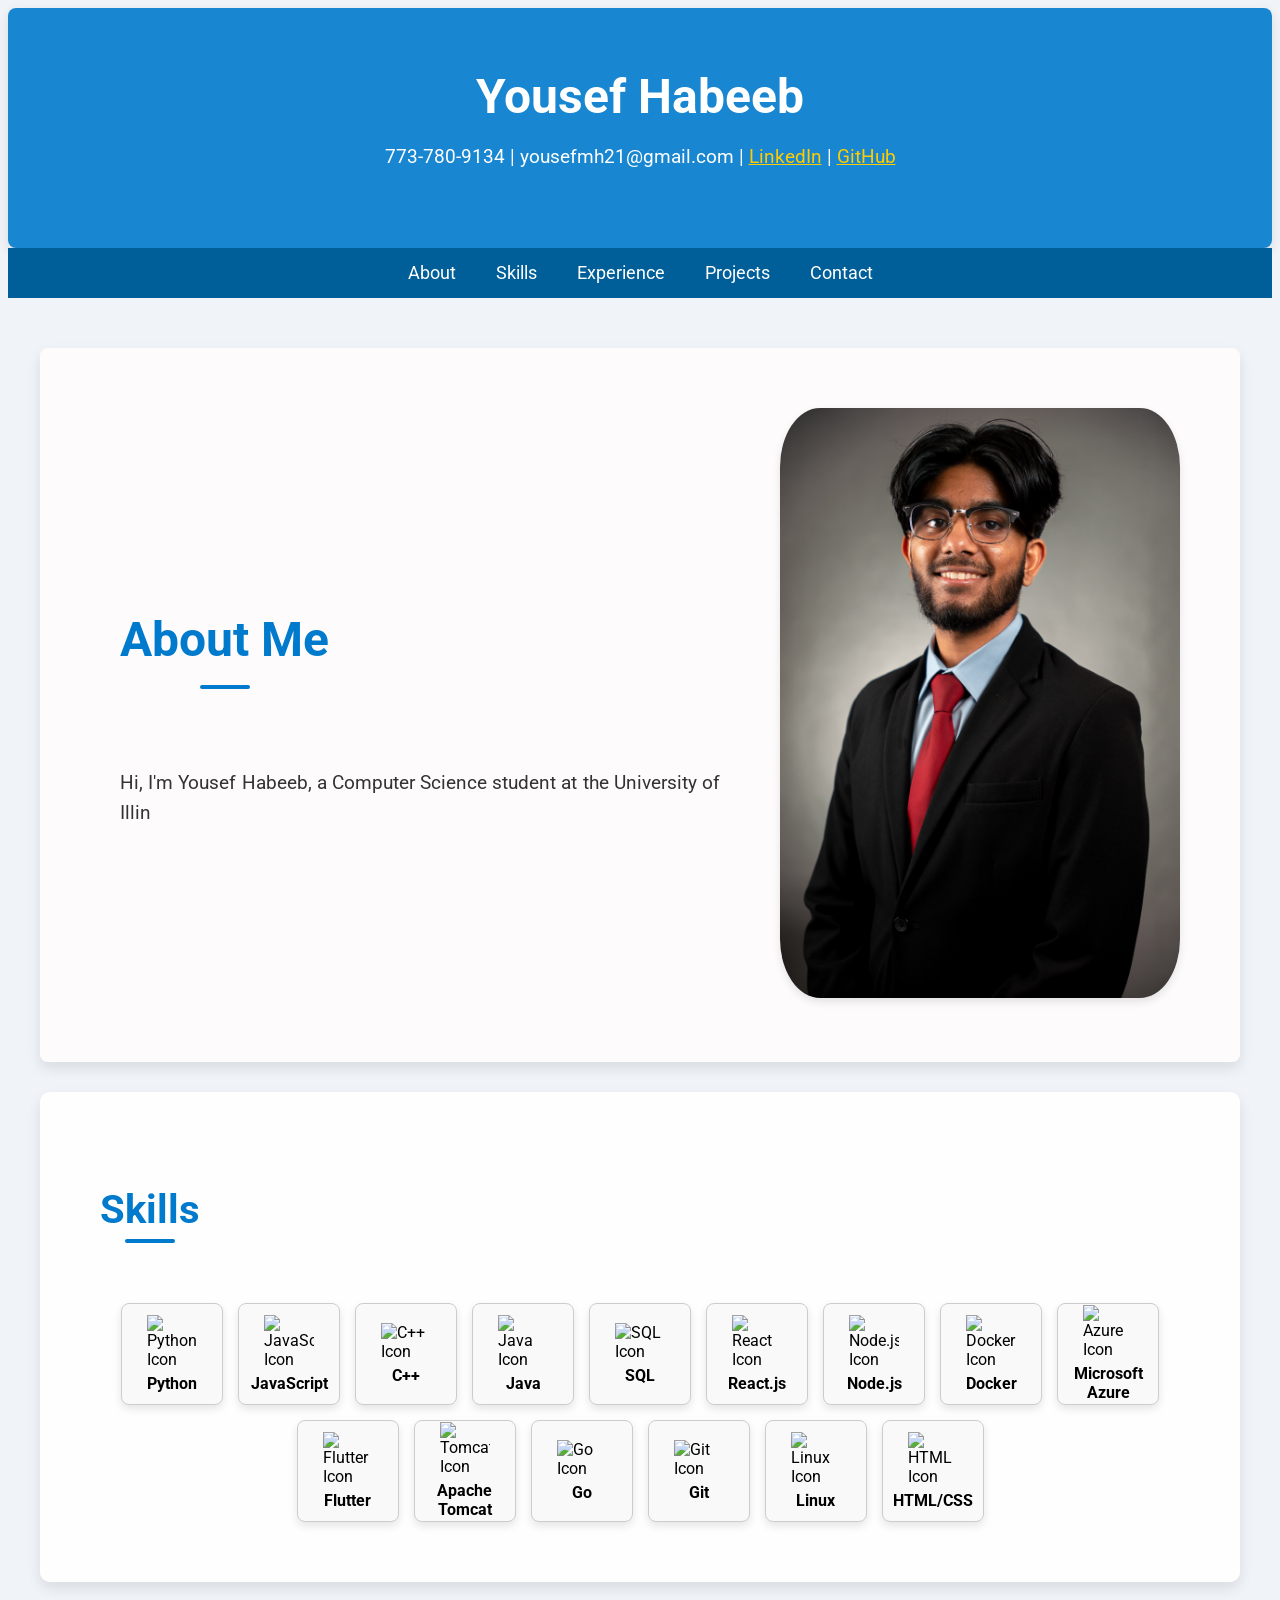
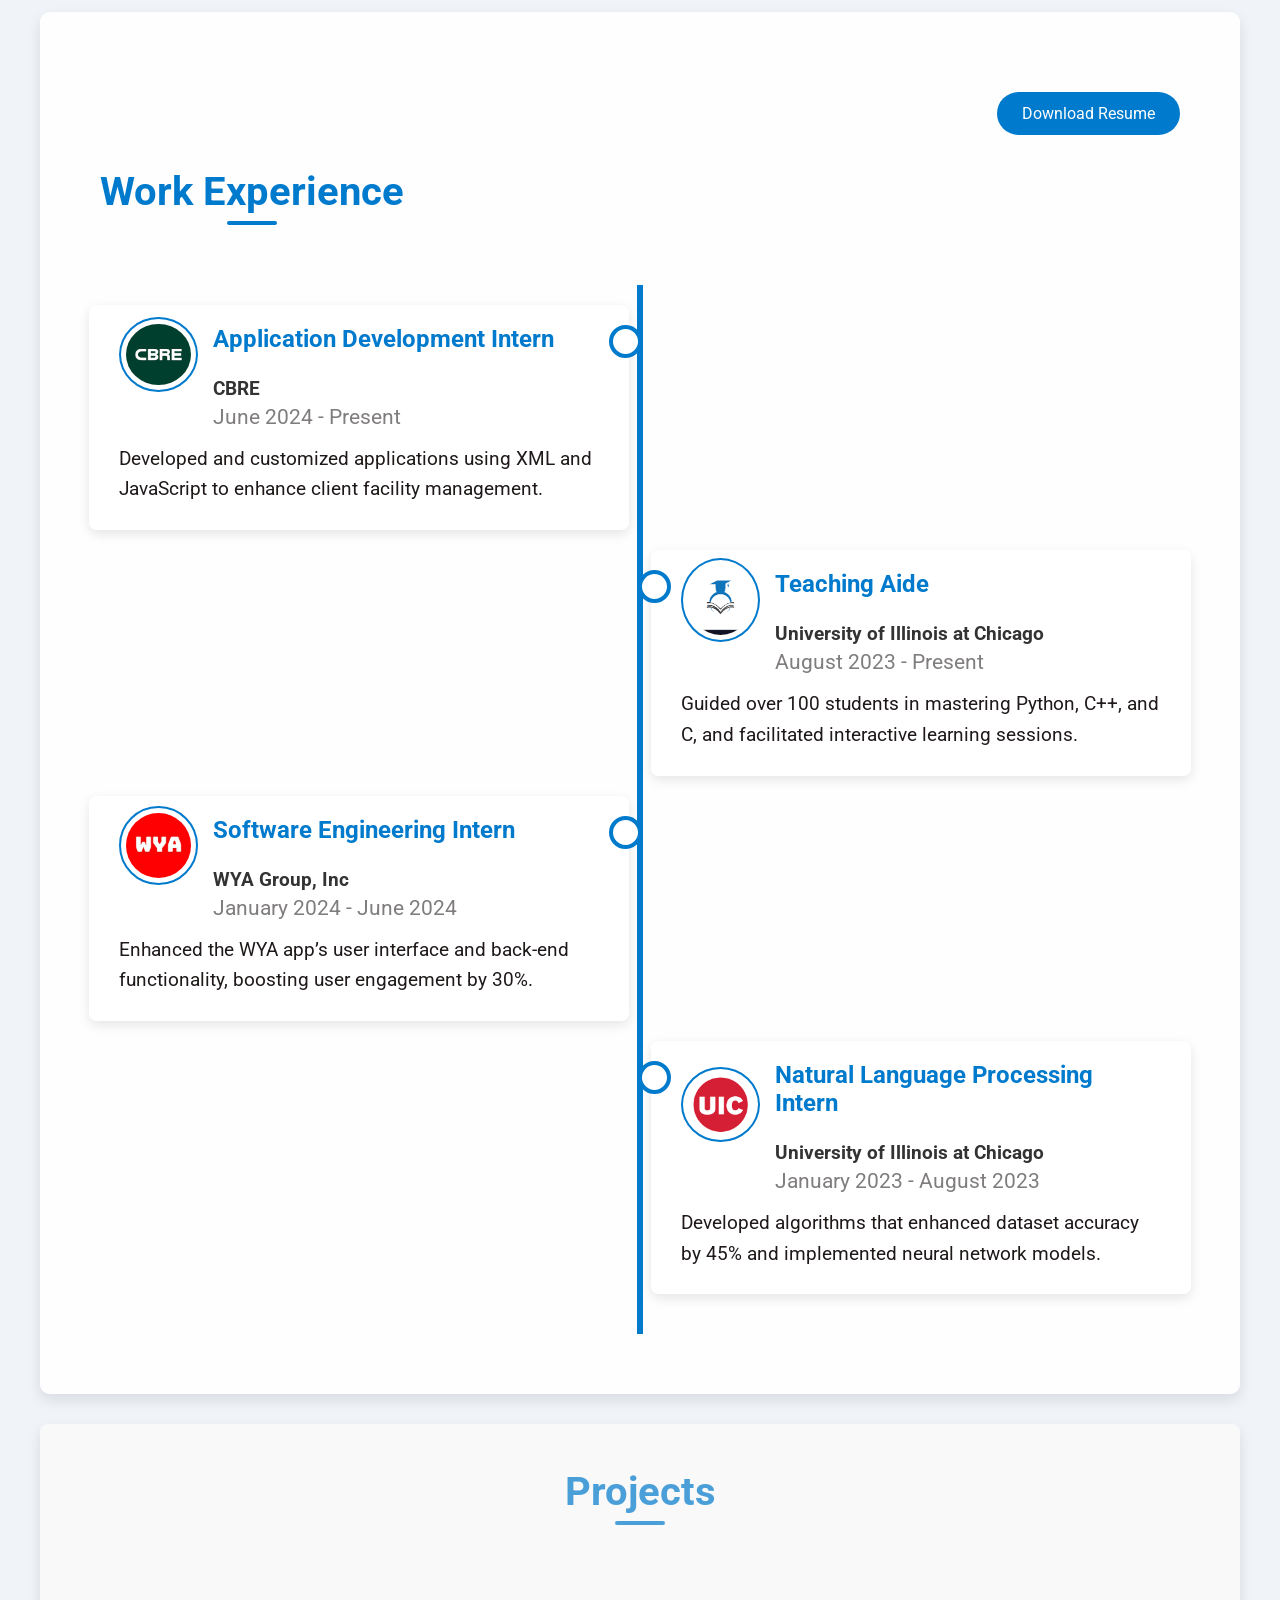
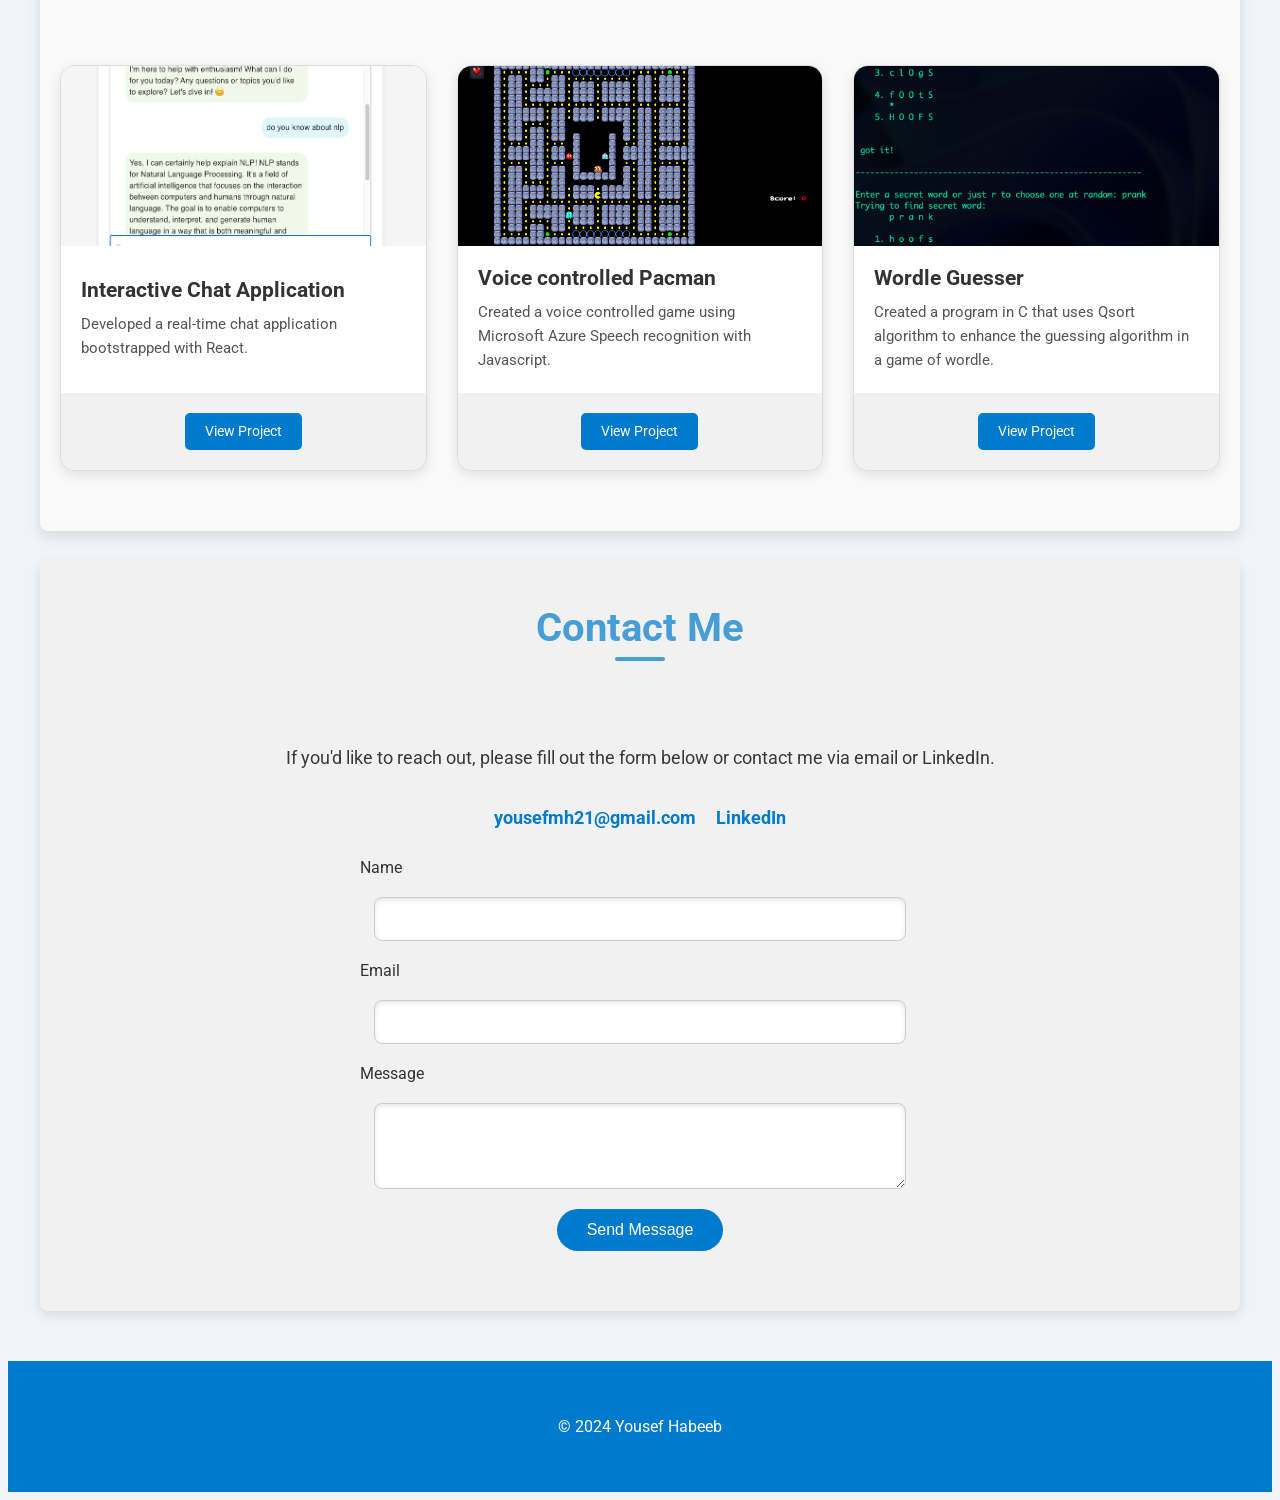
==== commit c4470cfd: "fixed paths" ====
--- a/index.html
+++ b/index.html
@@ -31,7 +31,7 @@
                 <p>Hi, I'm Yousef Habeeb, a Computer Science student at the University of Illinois at Chicago, graduating in December 2024. I'm passionate about developing applications that make a difference. I have experience working on a variety of projects, from interactive chat applications to complex backend solutions. I strive to continuously learn and push my boundaries to deliver impactful and efficient solutions.</p>
             </div>
             <div>
-                <img src="/assets/me.jpg" alt="Yousef Habeeb Photo">
+                <img src="assets/me.jpg" alt="Yousef Habeeb Photo">
             </div>
         </section>
 
@@ -113,7 +113,7 @@
                 
                 <div class="timeline-item">
                     <div class="experience-header">
-                        <img src="/assets/cbre.png" alt="CBRE Logo" class="company-logo">
+                        <img src="assets/cbre.png" alt="CBRE Logo" class="company-logo">
                         <div class="experience-details">
                             <h3>Application Development Intern</h3>
                             <p class="company-name">CBRE</p>
@@ -127,7 +127,7 @@
         
                 <div class="timeline-item">
                     <div class="experience-header">
-                        <img src="/assets/TA.png" alt="UIC Logo" class="company-logo">
+                        <img src="assets/TA.png" alt="UIC Logo" class="company-logo">
                         <div class="experience-details">
                             <h3>Teaching Aide</h3>
                             <p class="company-name">University of Illinois at Chicago</p>
@@ -141,7 +141,7 @@
         
                 <div class="timeline-item">
                     <div class="experience-header">
-                        <img src="/assets/wya.jpg" alt="WYA Group Logo" class="company-logo">
+                        <img src="assets/wya.jpg" alt="WYA Group Logo" class="company-logo">
                         <div class="experience-details">
                             <h3>Software Engineering Intern</h3>
                             <p class="company-name">WYA Group, Inc</p>
@@ -155,7 +155,7 @@
         
                 <div class="timeline-item">
                     <div class="experience-header">
-                        <img src="/assets/uic.png" alt="UIC Logo" class="company-logo">
+                        <img src="assets/uic.png" alt="UIC Logo" class="company-logo">
                         <div class="experience-details">
                             <h3>Natural Language Processing Intern</h3>
                             <p class="company-name">University of Illinois at Chicago</p>
@@ -173,7 +173,7 @@
             <h2 class="drop-down">Projects</h2>
             <div class="projects-grid">
                 <div class="project-card">
-                    <img src="/assets/p1.png" alt="Project 1 Image">
+                    <img src="assets/p1.png" alt="Project 1 Image">
                     <div class="description">
                         <h3>Interactive Chat Application</h3>
                         <p>Developed a real-time chat application bootstrapped with React.</p>
@@ -183,7 +183,7 @@
                     </div>
                 </div>
                 <div class="project-card">
-                    <img src="/assets/pacman.png" alt="Project 2 Image">
+                    <img src="assets/pacman.png" alt="Project 2 Image">
                     <div class="description">
                         <h3>Voice controlled Pacman</h3>
                         <p>Created a voice controlled game using Microsoft Azure Speech recognition with Javascript.</p>
@@ -193,7 +193,7 @@
                     </div>
                 </div>
                 <div class="project-card">
-                    <img src="/assets/wordle.png" alt="Project 3 Image">
+                    <img src="assets/wordle.png" alt="Project 3 Image">
                     <div class="description">
                         <h3>Wordle Guesser</h3>
                         <p>Created a program in C that uses Qsort algorithm to enhance the guessing algorithm in a game of wordle.</p>
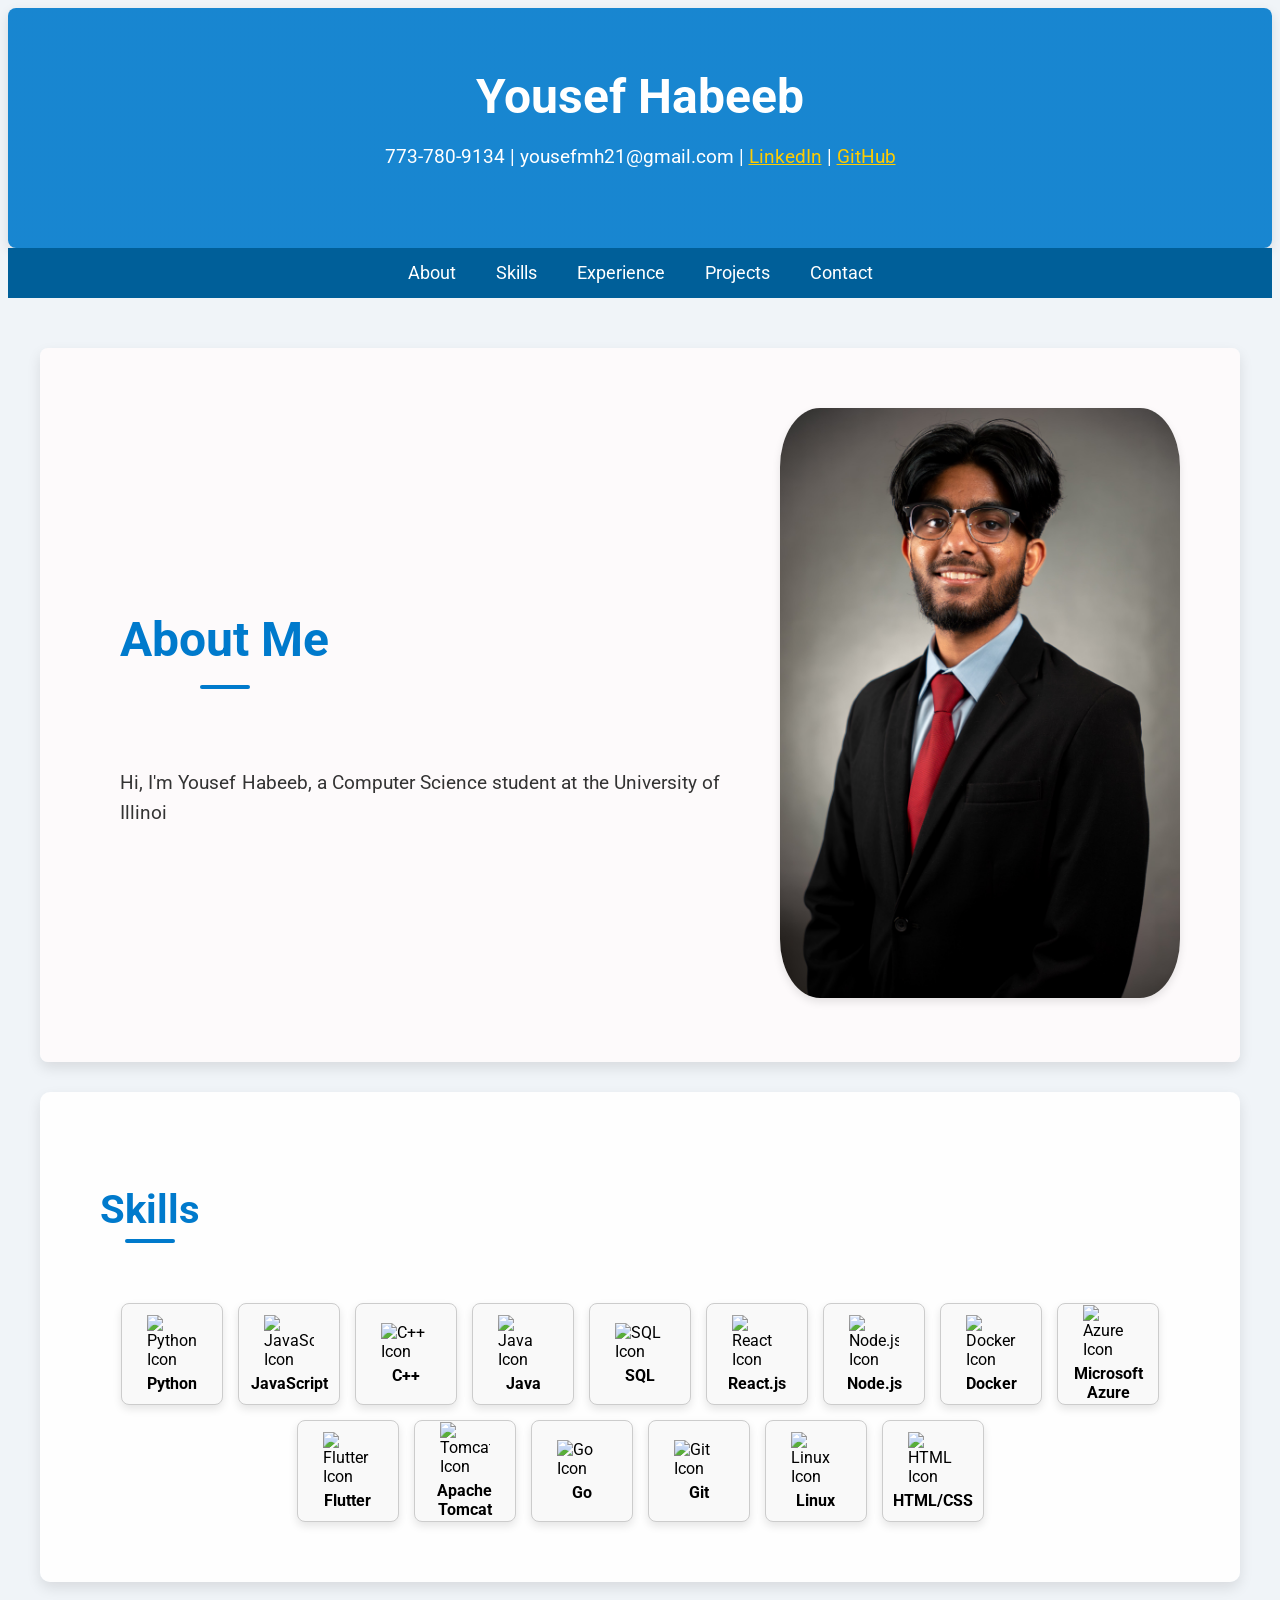
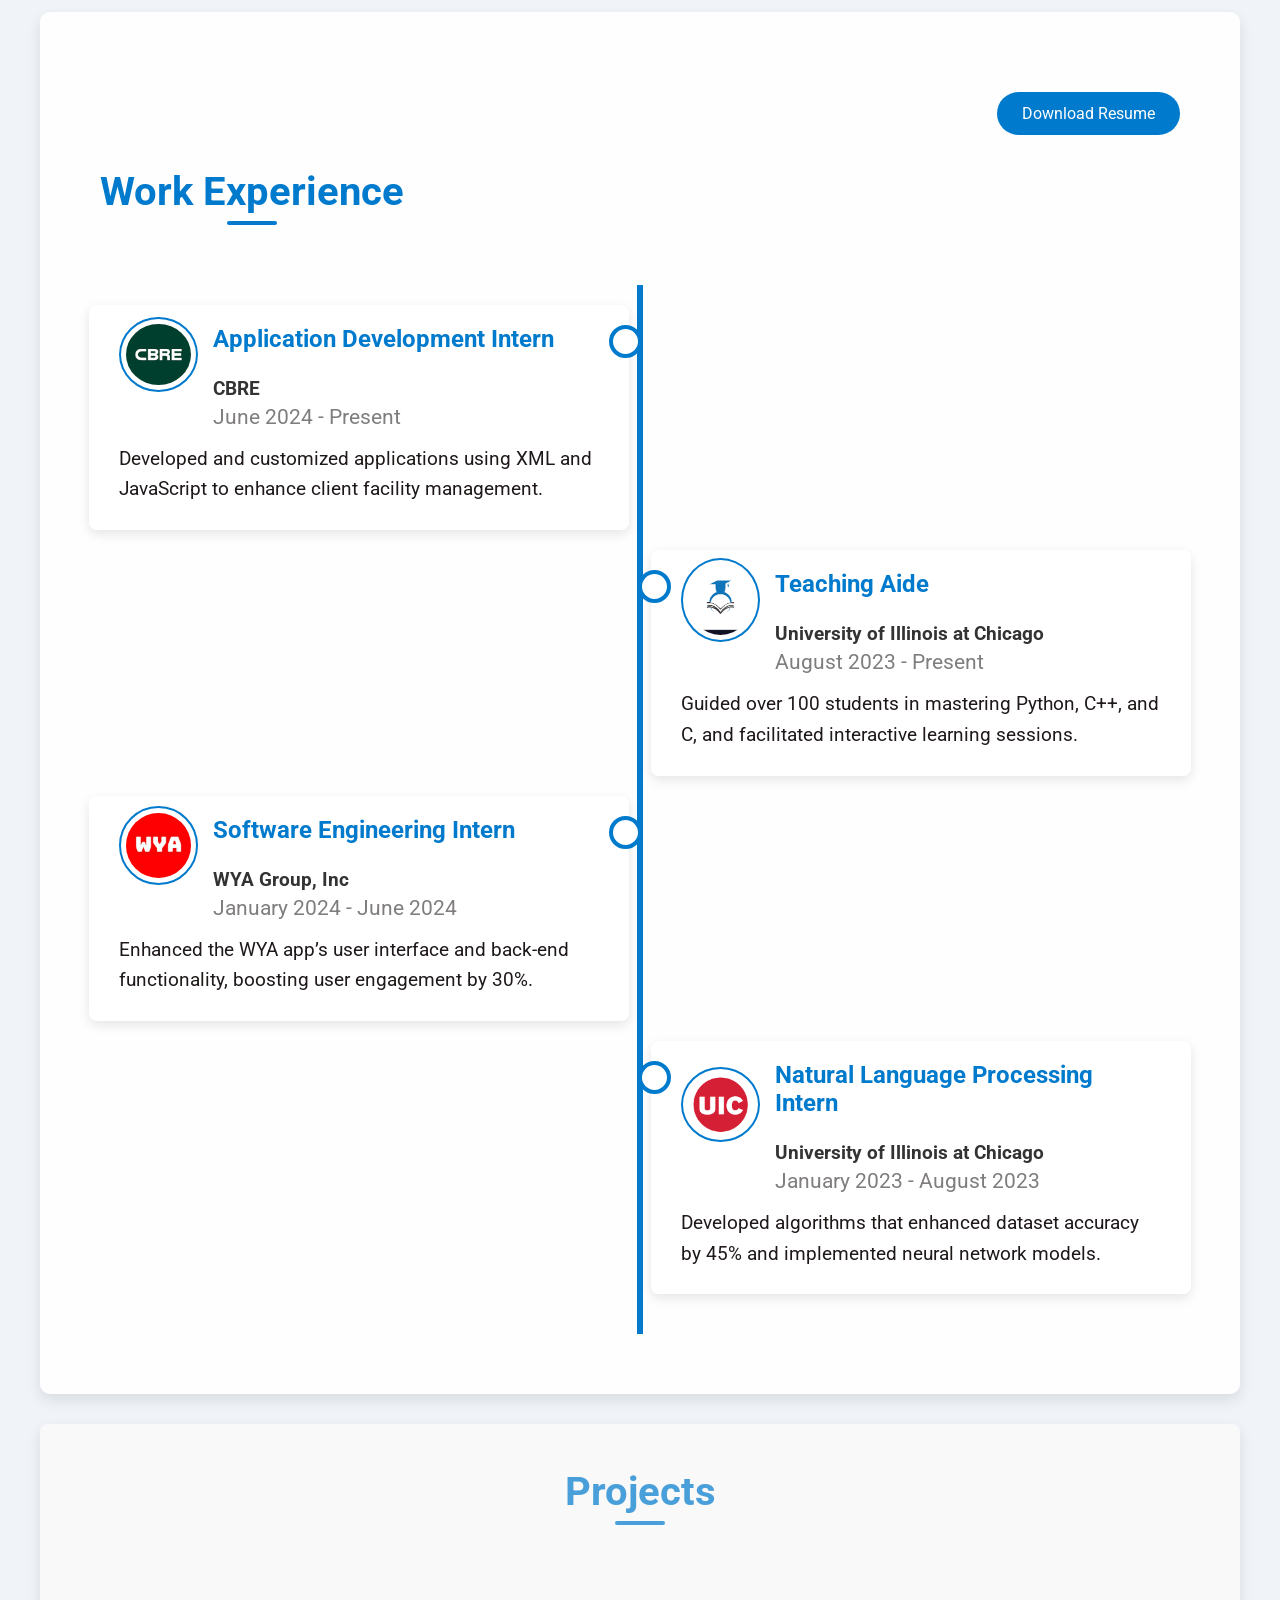
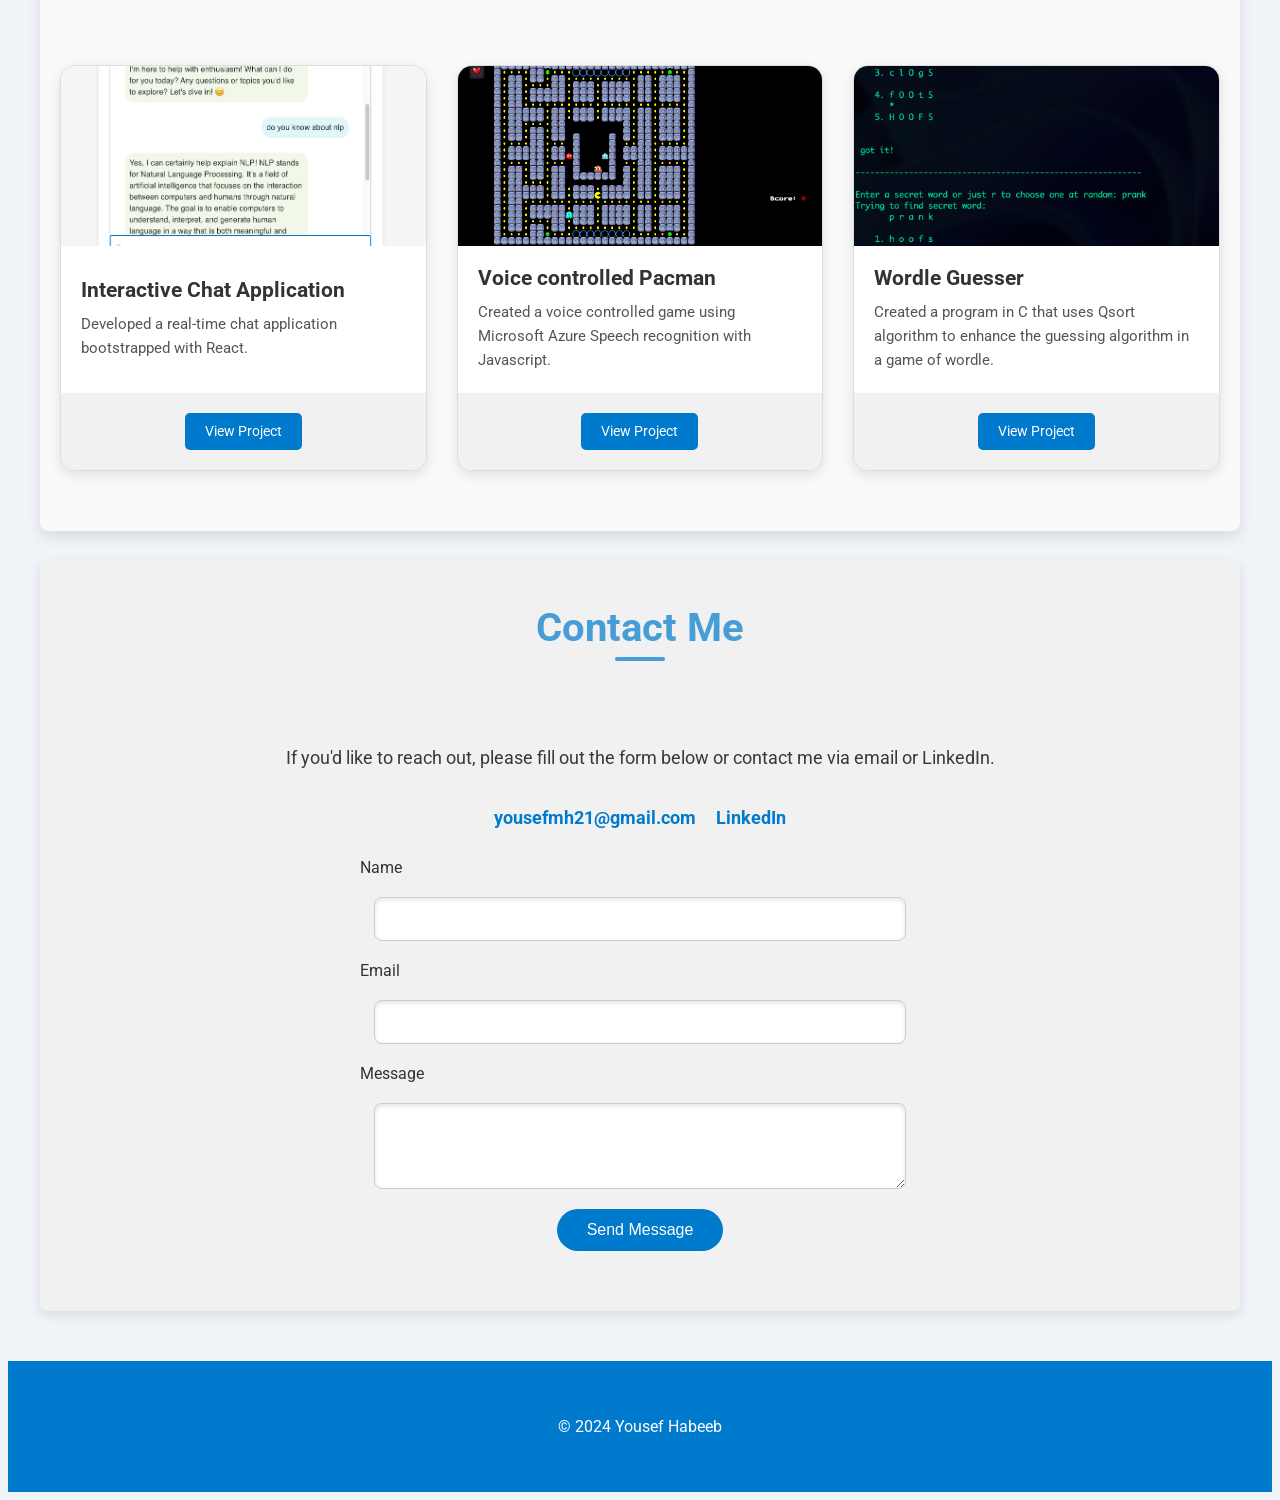
==== commit 7afdeb5a: "." ====
--- a/index.html
+++ b/index.html
@@ -2,7 +2,7 @@
 <html lang="en">
 <head>
     <meta charset="UTF-8">
-    <meta name="viewport" content="width=device-width, initial-scale=1.0">
+    <meta name="viewport" content="width=1000px, initial-scale=0.8">
     <title>Yousef Habeeb - Portfolio</title>
     <link rel="stylesheet" href="index-styles-min.css">
     <link rel="stylesheet" href="mobile-styles-min.css">
--- a/mobile-styles-min.css
+++ b/mobile-styles-min.css
@@ -1 +1 @@
-@media (max-width:900px){header h1{font-size:1.8rem}header p{font-size:1rem}nav a{font-size:1rem;padding:1px}.about-section{padding:2px;display:flex;flex-direction:column-reverse;align-items:center;padding:2px}.about-section .text-content{flex:1;font-size:.8rem}.about-section img{width:20%;height:auto;position:absolute;top:5%;left:60%}.skills{gap:10px}.skill-card{width:50px;height:auto}.skill-card img{width:36px;height:auto}.skill-card h3{font-size:.8rem}.timeline{display:flex;flex-direction:column;align-items:center;padding:0 10px}.timeline-item{width:59%;padding:8px;margin:10px 0}.timeline-item:nth-child(odd){left:-31%}.timeline-item:nth-child(even){left:31%}.experience-header h3{font-size:.9rem}.company-name{font-size:.8rem}.timestamp{font-size:.75rem;color:#888}.experience-details{font-size:.8rem}.experience-description{font-size:.8rem;line-height:1.4}.company-logo{width:20px;height:auto}.projects-grid{display:grid;grid-template-columns:repeat(auto-fit,minmax(200px,1fr));gap:15px}.project-card{width:100%;font-size:.9rem}.project-card img{width:100%;height:auto}.button-container a{font-size:.9rem;padding:8px 15px}.contact-section h2{font-size:1.8rem}.contact-info a{font-size:1rem}.contact-form label{font-size:1rem;margin-left:100px}.contact-form input,.contact-form textarea{font-size:.9rem;padding:8px}footer p{font-size:.9rem}}@media ((max-width:650px) and (min-width:10px)){.experience-details{font-size:.5rem}}+ @media (max-width:900px){body{transform:scale(.85);transform-origin:top center;overflow-x:hidden;width:auto}nav a{font-size:1.5rem;padding:1px}.about-section img{display:none}.container{padding:10px}}
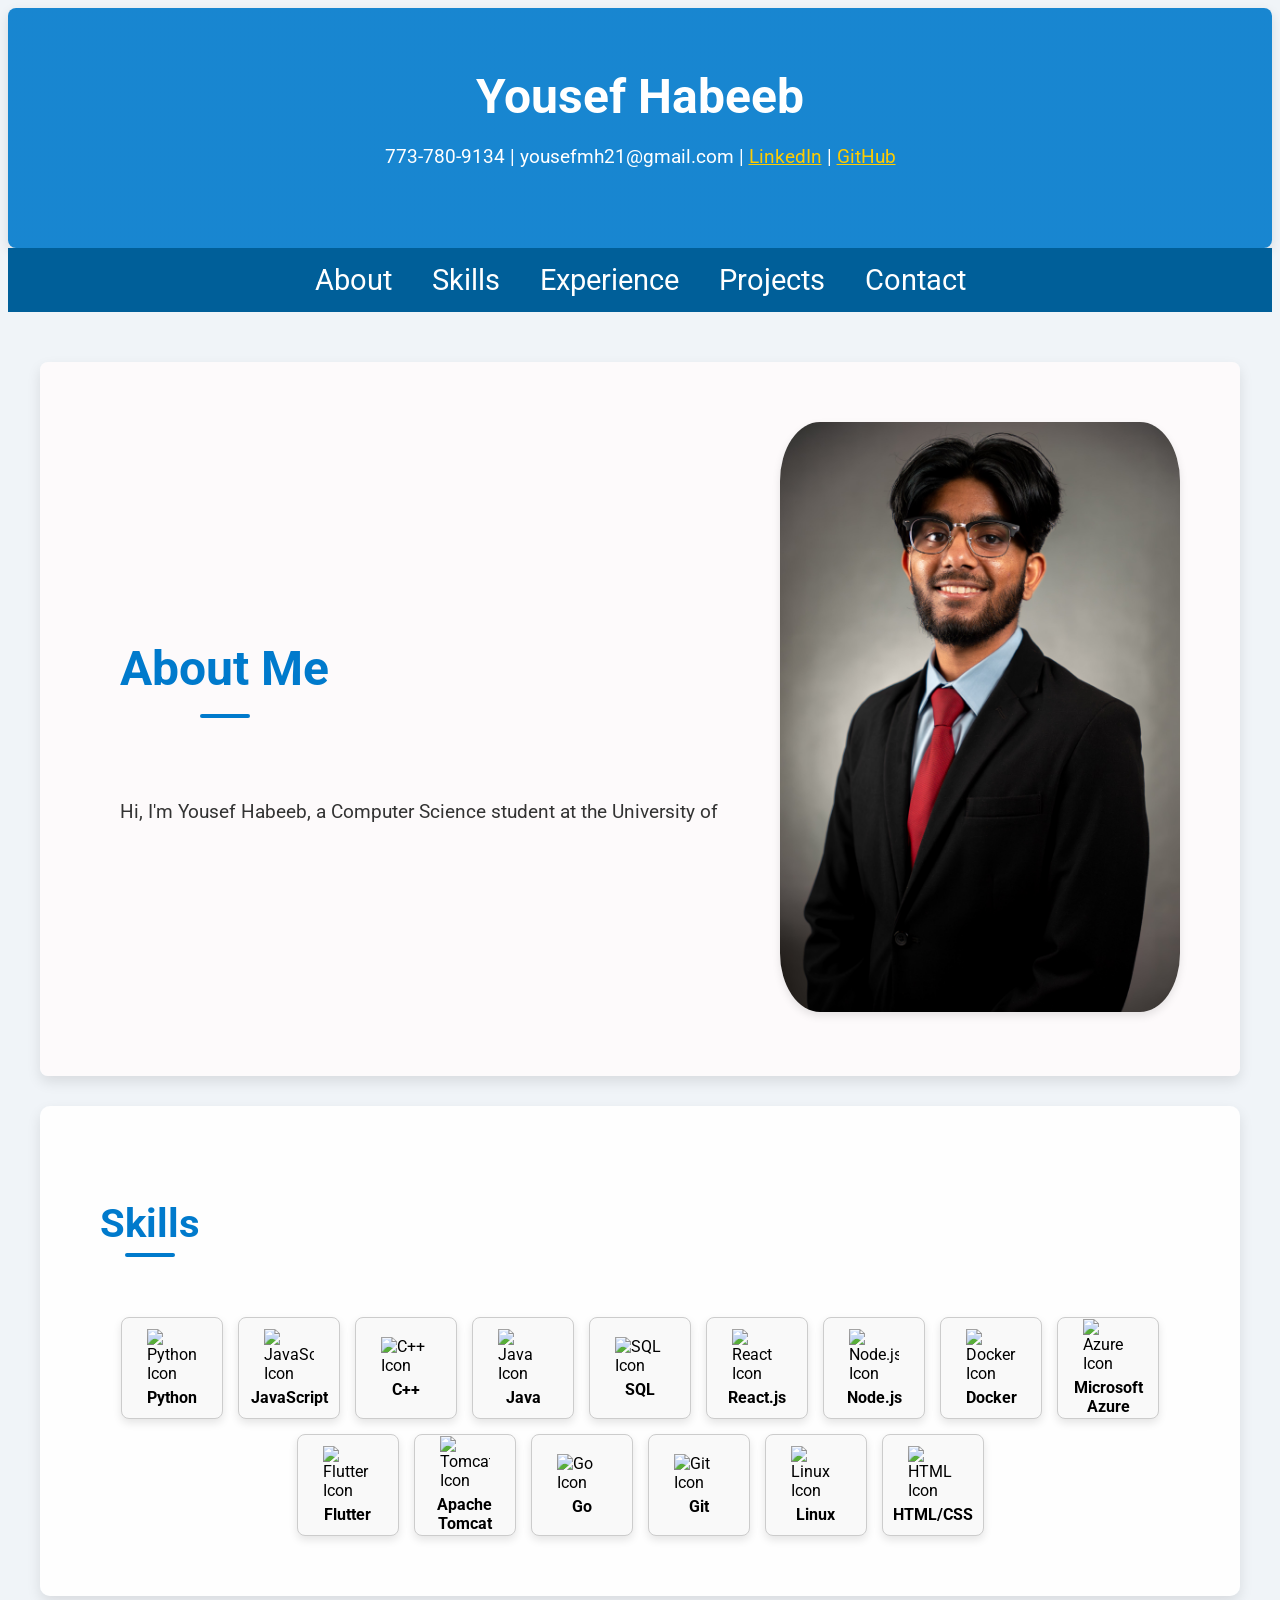
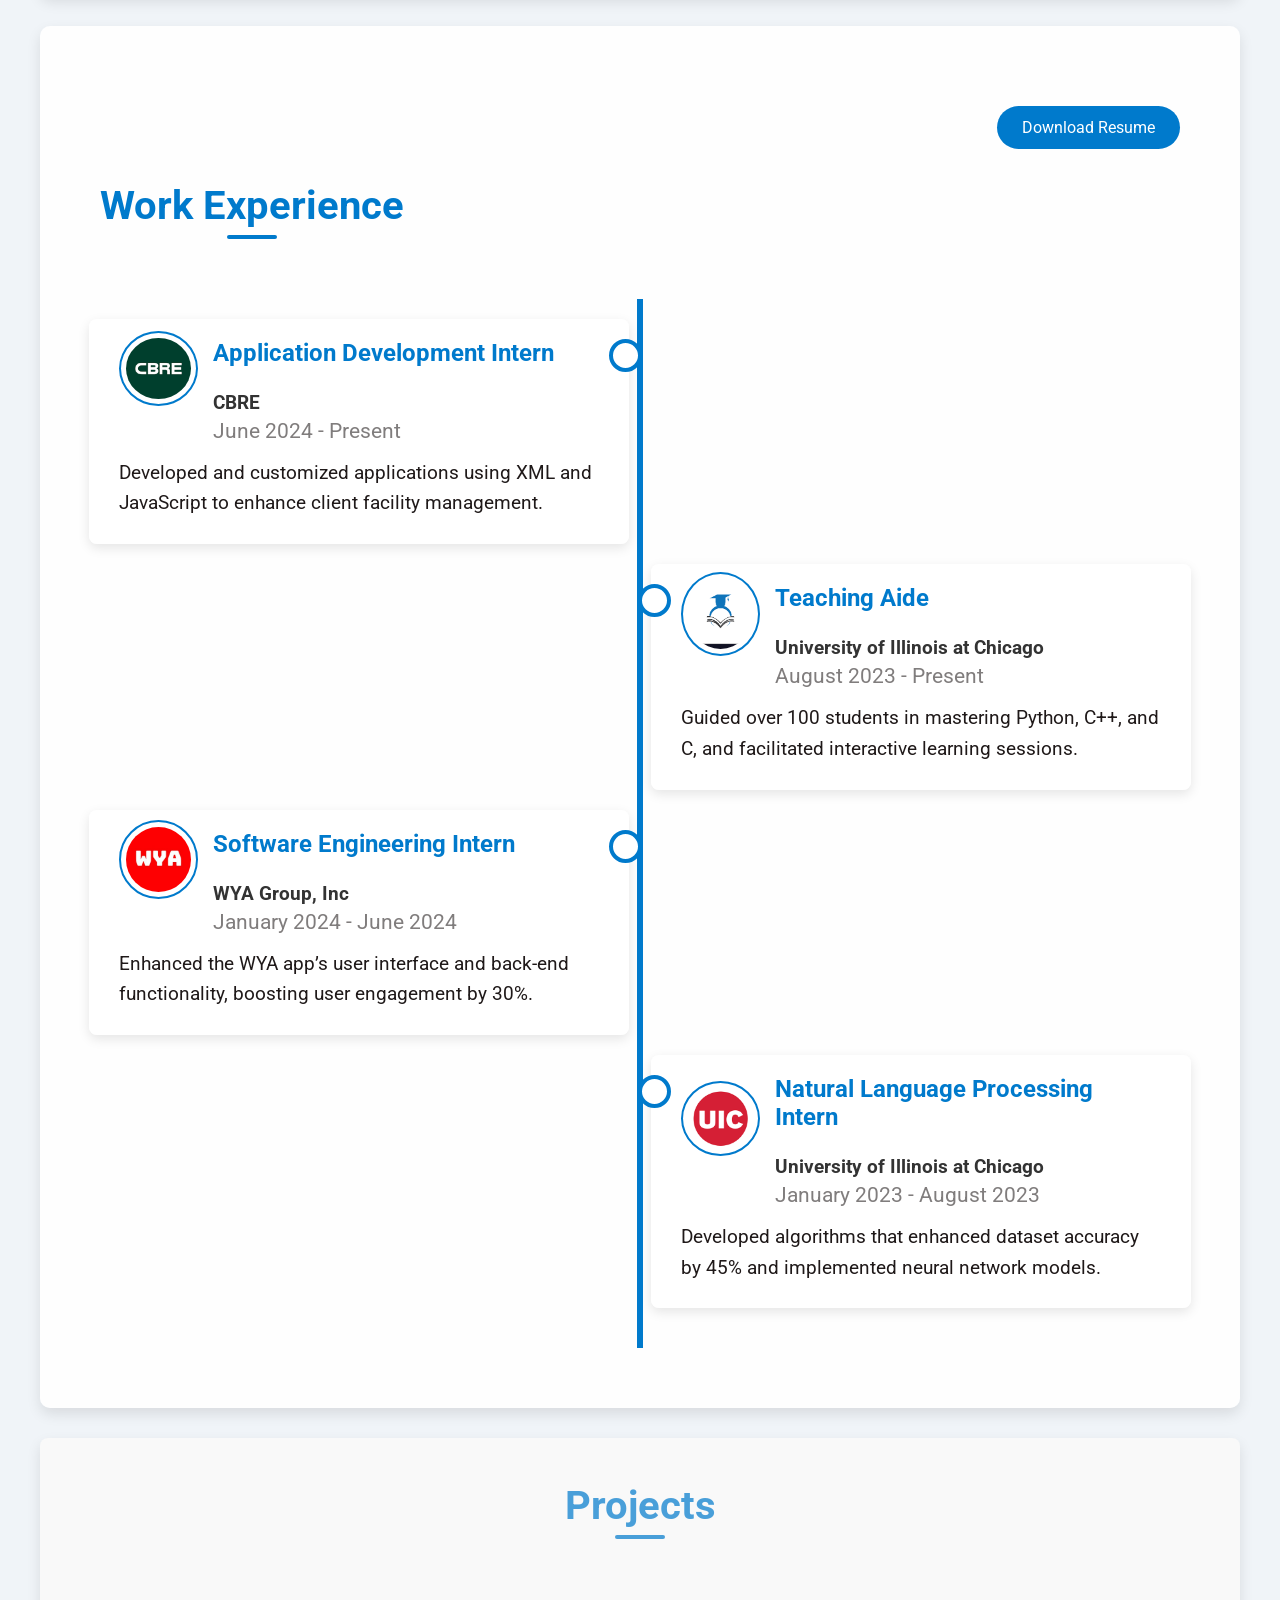
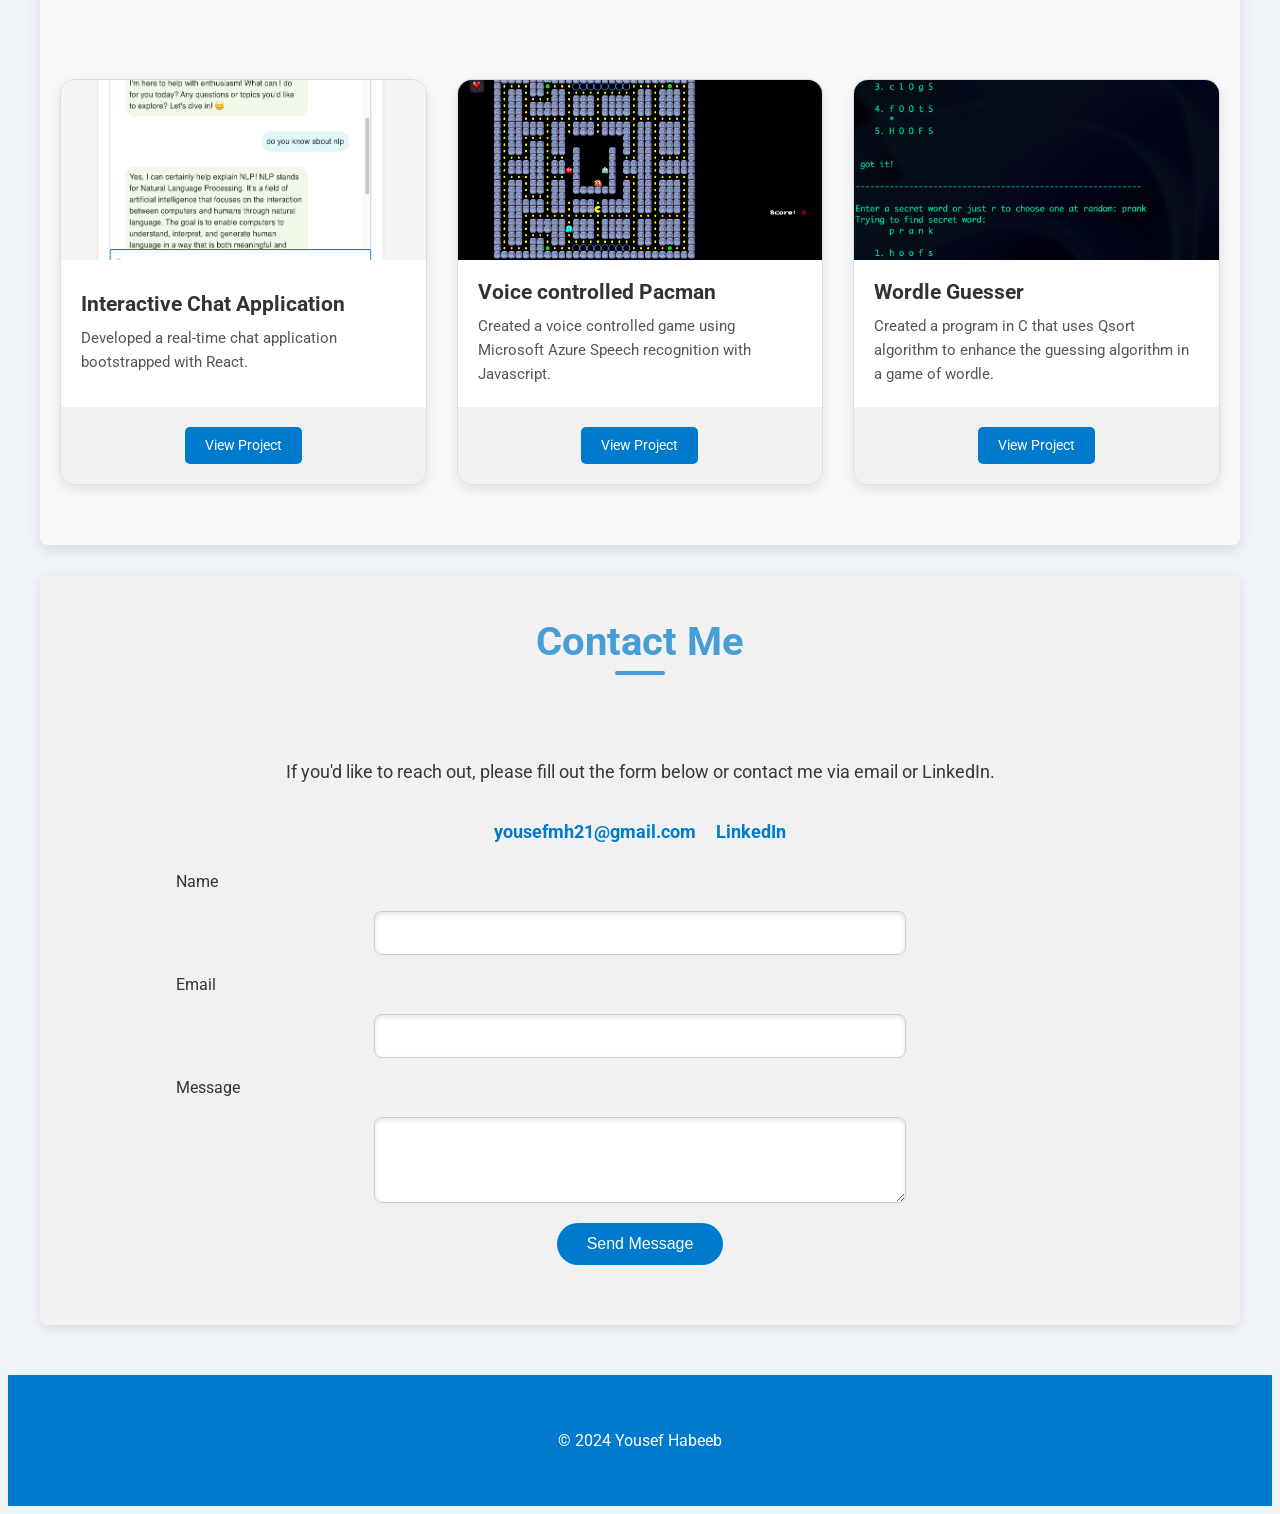
==== commit ea6a6c89: "." ====
--- a/index.html
+++ b/index.html
@@ -4,8 +4,8 @@
     <meta charset="UTF-8">
     <meta name="viewport" content="width=1000px, initial-scale=0.8">
     <title>Yousef Habeeb - Portfolio</title>
-    <link rel="stylesheet" href="index-styles-min.css">
-    <link rel="stylesheet" href="mobile-styles-min.css">
+    <link rel="stylesheet" href="index-styles.min.css">
+    <link rel="stylesheet" href="mobile-styles.min.css">
     <link href="https://fonts.googleapis.com/css2?family=Roboto:wght@300;400;700&display=swap" rel="stylesheet">
     <link rel="icon" href="favicon.ico">
     
--- a/index-styles.min.css
+++ b/index-styles.min.css
@@ -0,0 +1 @@
+h2{font-size:2.5em;text-align:center;margin-bottom:60px;position:relative;display:inline-block;padding-bottom:10px;color:#007acc}h2::after{content:'';width:50px;height:4px;background-color:#007acc;position:absolute;bottom:0;left:50%;transform:translateX(-50%);border-radius:2px}.container{max-width:1200px;margin:0 auto;padding:20px}body{font-family:Roboto,sans-serif;background-color:#f0f4f8;background-size:cover;background-position:center;background-repeat:no-repeat;position:relative}body::before{content:'';position:absolute;top:0;left:0;width:100%;height:100%;background-image:url(https://images.unsplash.com/photo-1557683304-673a23048d34?crop=entropy&cs=tinysrgb&fit=max&fm=jpg&ixid=MnwxOTcwMjR8MHwxfGFsbHwzfHx8fHx8fHwxNjE3NzkzNTYz&ixlib=rb-1.2.1&q=80&w=1080);background-size:cover;background-position:center;background-repeat:no-repeat;transform:scaleY(-1);z-index:-1}header{background:linear-gradient(rgba(0,122,204,.9),rgba(0,122,204,.9)),url(header-background.jpg) no-repeat center center/cover;color:#fff;padding:60px 20px;text-align:center;animation:slideIn 1.5s ease-out;border-radius:8px;box-shadow:0 4px 12px rgba(0,0,0,.1)}header h1{margin:0;font-size:3em}header p{font-size:1.2em;margin:20px 0}@keyframes slideIn{0%{transform:translateY(-100px);opacity:0}100%{transform:translateY(0);opacity:1}}nav{display:flex;justify-content:center;padding:15px 0;background-color:#005f99;position:sticky;top:0;z-index:1000}nav a{color:#fff;text-decoration:none;margin:0 20px;font-size:1.8em;transition:color .3s}nav a:hover{color:#fc0}section{background-color:#fff;padding:60px;margin:30px 0;background-color:rgba(255,255,255,.911);box-shadow:0 6px 14px rgba(0,0,0,.1);border-radius:10px;opacity:0;transform:translateY(50px);animation:fadeIn 1s ease-out forwards}section:nth-child(2){animation-delay:.3s}section:nth-child(3){animation-delay:.6s}section:nth-child(4){animation-delay:.9s}section:nth-child(5){animation-delay:1.2s}@keyframes fadeIn{to{opacity:1;transform:translateY(0)}}.skills{display:flex;flex-wrap:wrap;gap:15px;justify-content:center}.skill-card{background-color:#f9f9f9;border:1px solid #ccc;padding:10px;width:80px;height:80px;box-shadow:0 4px 8px rgba(0,0,0,.1);border-radius:8px;transition:transform .3s,box-shadow .3s;display:flex;flex-direction:column;align-items:center;justify-content:center;animation:float 3s infinite}.skill-card:nth-child(odd){animation-delay:.5s}.skill-card:nth-child(even){animation-delay:1s}.skill-card img{width:50px;height:auto;margin-bottom:5px}.skill-card h3{text-align:center;font-size:1em;margin:0}.skill-card:hover{transform:translateY(-5px);box-shadow:0 8px 16px rgba(0,0,0,.2)}@keyframes float{0%,100%{transform:translateY(0)}50%{transform:translateY(-5px)}}.projects-section{background-color:#f9f9f9;padding:60px 20px;border-radius:8px;text-align:center}.projects-grid{display:grid;grid-template-columns:repeat(auto-fit,minmax(280px,1fr));gap:30px;margin-top:30px}.project-card{background-color:#fff;border:1px solid #ddd;border-radius:15px;overflow:hidden;transition:transform .3s ease,box-shadow .3s ease;box-shadow:0 4px 12px rgba(0,0,0,.1);display:flex;flex-direction:column;justify-content:space-between}.project-card img{width:100%;height:180px;object-fit:cover}.project-card .description{padding:20px;text-align:left}.project-card h3{margin:0 0 10px;font-size:1.3em;color:#333}.project-card p{margin:0;font-size:.95em;color:#555;line-height:1.6}.project-card:hover{transform:translateY(-5px);box-shadow:0 8px 20px rgba(0,0,0,.15)}.button-container{text-align:center;padding:20px;background-color:#f1f1f1}.project-card a{display:inline-block;padding:12px 20px;font-size:.9em;color:#fff;background-color:#007acc;text-decoration:none;border-radius:25px;transition:background-color .3s ease}.project-card a:hover{background-color:#005f99}.button-container a{color:#fff;background-color:#007acc;padding:10px 20px;border-radius:5px;text-decoration:none;transition:background-color .3s}.button-container a:hover{background-color:#005f99}footer{text-align:center;padding:40px;background-color:#007acc;color:#fff}.about-section{display:flex;flex-direction:row;gap:40px;align-items:center;background-color:#fffcfcde;padding:60px;border-radius:8px}.about-section img{border-radius:10%;width:400px;height:auto;object-fit:cover;box-shadow:0 4px 8px rgba(0,0,0,.1)}.about-section div.text-content{flex:1;font-size:1.2em;color:#333;line-height:1.6;text-align:justify;padding:20px}.timeline{position:relative;max-width:1200px;margin:0 auto;padding:20px 0}.timeline::after{content:'';position:absolute;width:6px;background-color:#007acc;top:0;bottom:0;left:50%;margin-left:-3px}.timeline-item{padding:20px 30px;position:relative;width:50%;box-sizing:border-box;background-color:rgba(255,255,255,.9);border-radius:8px;box-shadow:0 4px 12px rgba(0,0,0,.1);margin-bottom:20px;transition:transform .3s,box-shadow .3s;z-index:1}.timeline-item:hover{transform:translateY(-5px);box-shadow:0 8px 20px rgba(0,0,0,.15);z-index:1}.timeline-item:nth-child(odd){left:-1%}.timeline-item:nth-child(even){left:51%}.timeline-item::after{content:'';position:absolute;width:25px;height:25px;right:-12.5px;background-color:#fff;border:4px solid #007acc;top:20px;border-radius:50%}.timeline-item:nth-child(even)::after{left:-12.5px}.timeline-item h3{margin-top:0;font-size:1.5em;color:#007acc}.timeline-item p{margin:5px 0;font-size:1em;color:#555}.timeline-item .experience-header{display:flex;align-items:center;margin-bottom:10px}.timeline-item .company-logo{width:65px;height:auto;margin-top:-50px;margin-right:15px;border-radius:50%;border:2px solid #007acc;padding:5px;background-color:#fff}.timeline-item .experience-details{flex:1}.timeline-item .company-name{font-size:1.2em;font-weight:700;color:#333}.timeline-item .timestamp{font-size:1.3em;color:#807d7d}.timeline-item .experience-description{margin-top:10px;font-size:1.2em;color:#1f1919;line-height:1.6}.fly-in{opacity:0;transform:translateX(-100%);transition:transform .5s ease-out,opacity .5s ease-out}.fly-in.visible{opacity:1;transform:translateX(0)}.contact-section{background-color:#f1f1f1;padding:60px 20px;text-align:center;border-radius:8px;box-shadow:0 4px 12px rgba(0,0,0,.1)}.contact-section h2{color:#007acc;font-size:2.5em;margin-bottom:20px}.contact-section p{font-size:1.1em;color:#3a3838;margin-bottom:40px}.contact-info{display:flex;justify-content:center;gap:20px;margin-bottom:30px}.contact-link{font-size:1.1em;color:#007acc;text-decoration:none;font-weight:700;transition:color .3s}.contact-link:hover{color:#fc0}.contact-form{display:flex;flex-direction:column;gap:20px}.contact-form label{font-size:1em;color:#333;text-align:left;position:relative;top:0;left:10%}.contact-form input,.contact-form textarea{padding:12px 15px;border-radius:8px;border:1px solid #ccc;box-shadow:inset 0 2px 5px rgba(0,0,0,.1);font-size:1em;width:100%;max-width:500px;margin:0 auto;transition:border .3s}.contact-form input:focus,.contact-form textarea:focus{border-color:#007acc;outline:0}.contact-form textarea{resize:vertical}.contact-form button{padding:12px 30px;font-size:1em;color:#fff;background-color:#007acc;border:none;border-radius:25px;cursor:pointer;transition:background-color .3s,box-shadow .3s;width:fit-content;margin:0 auto}.contact-form button:hover{background-color:#005f99;box-shadow:0 4px 12px rgba(0,0,0,.2)}.drop-down{opacity:.7;transform:translateY(-50px)}.drop-down.visible{opacity:1;transform:translateY(0);animation:dropDown .6s ease-out forwards}@keyframes dropDown{from{opacity:0;transform:translateY(-90px)}to{opacity:1;transform:translateY(0)}}.company-logo{width:24px;height:auto;vertical-align:middle;margin-right:8px}.resume-button-container{text-align:right}.resume-button{display:inline-block;padding:12px 25px;font-size:1em;color:#fff;background-color:#007acc;text-decoration:none;border-radius:25px;transition:background-color .3s,transform .3s;margin-top:20px}.resume-button:hover{background-color:#005f99;transform:translateY(-3px);box-shadow:0 4px 12px rgba(0,0,0,.2)}
--- a/mobile-styles.min.css
+++ b/mobile-styles.min.css
@@ -0,0 +1 @@
+@media (max-width:900px){body{transform:scale(.85);transform-origin:top center;overflow-x:hidden;width:auto}nav a{font-size:2.5rem;padding:10px}.container{padding:10px}}
